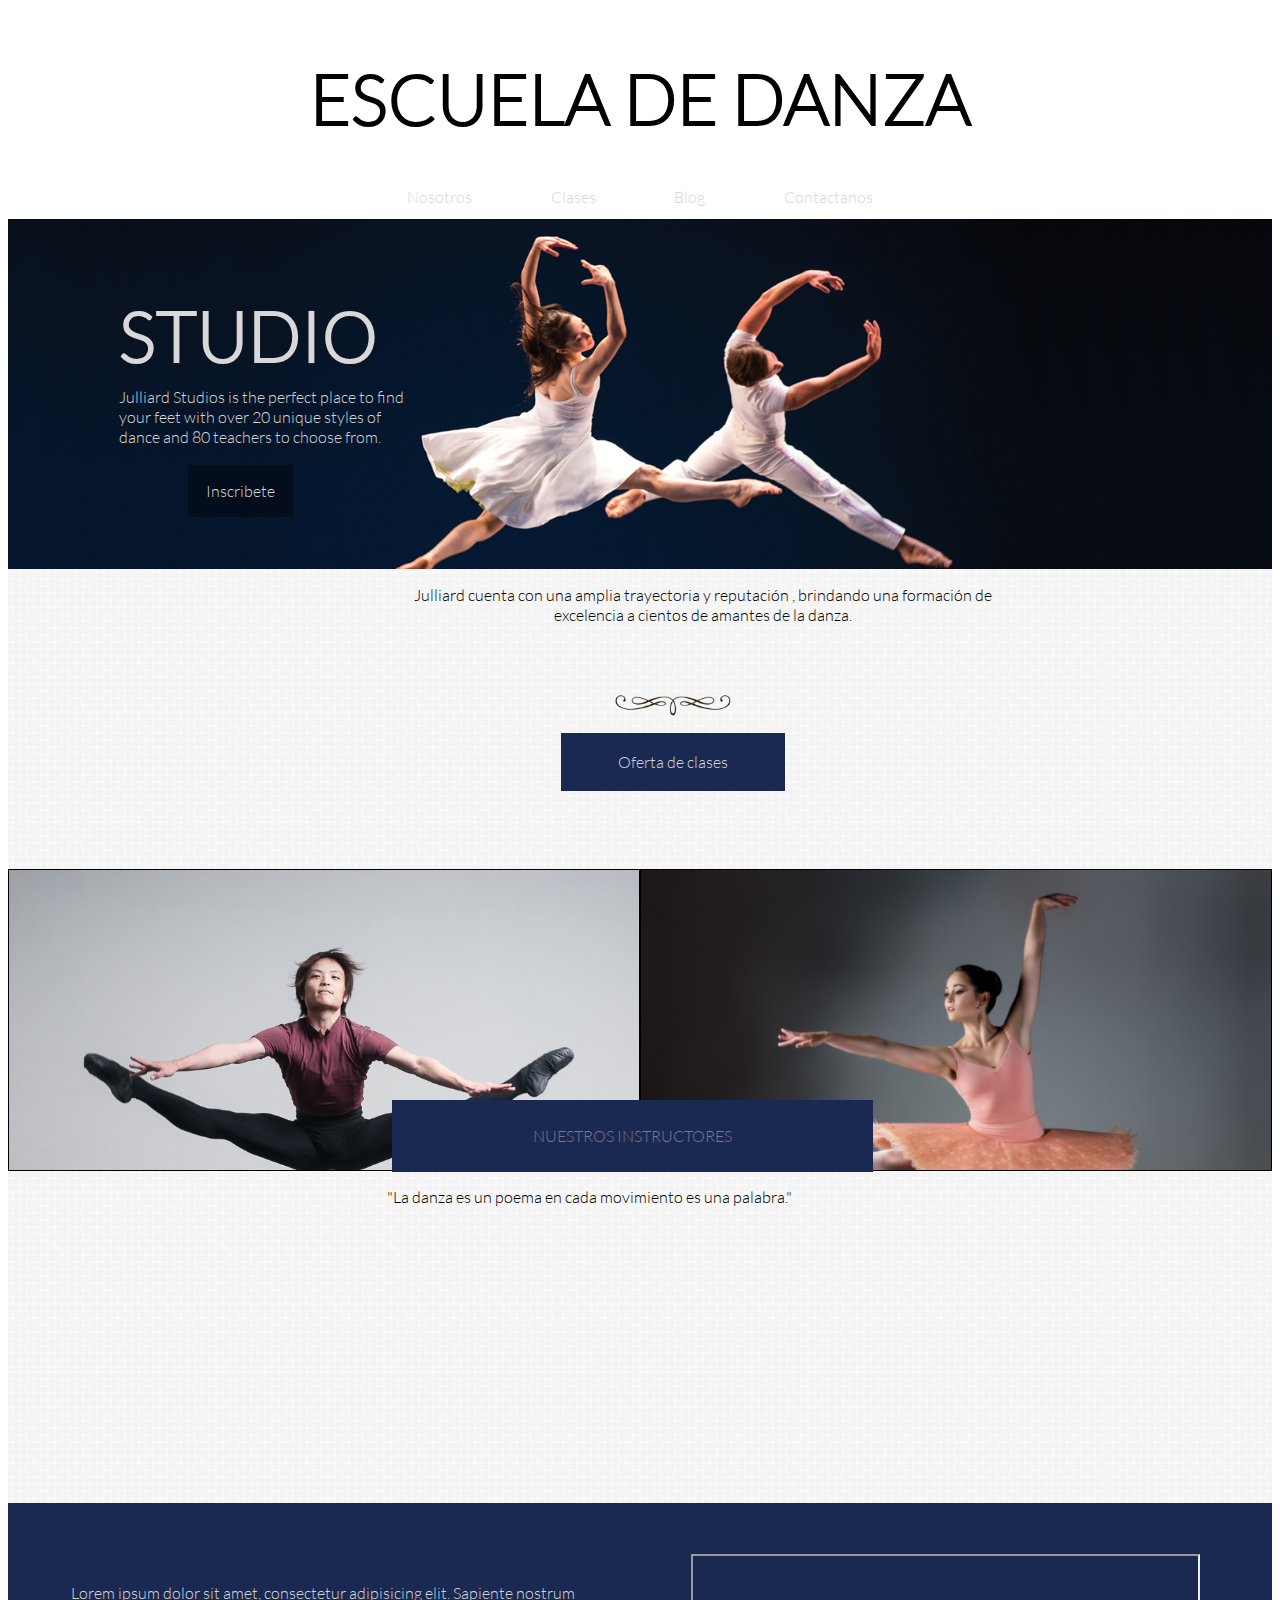
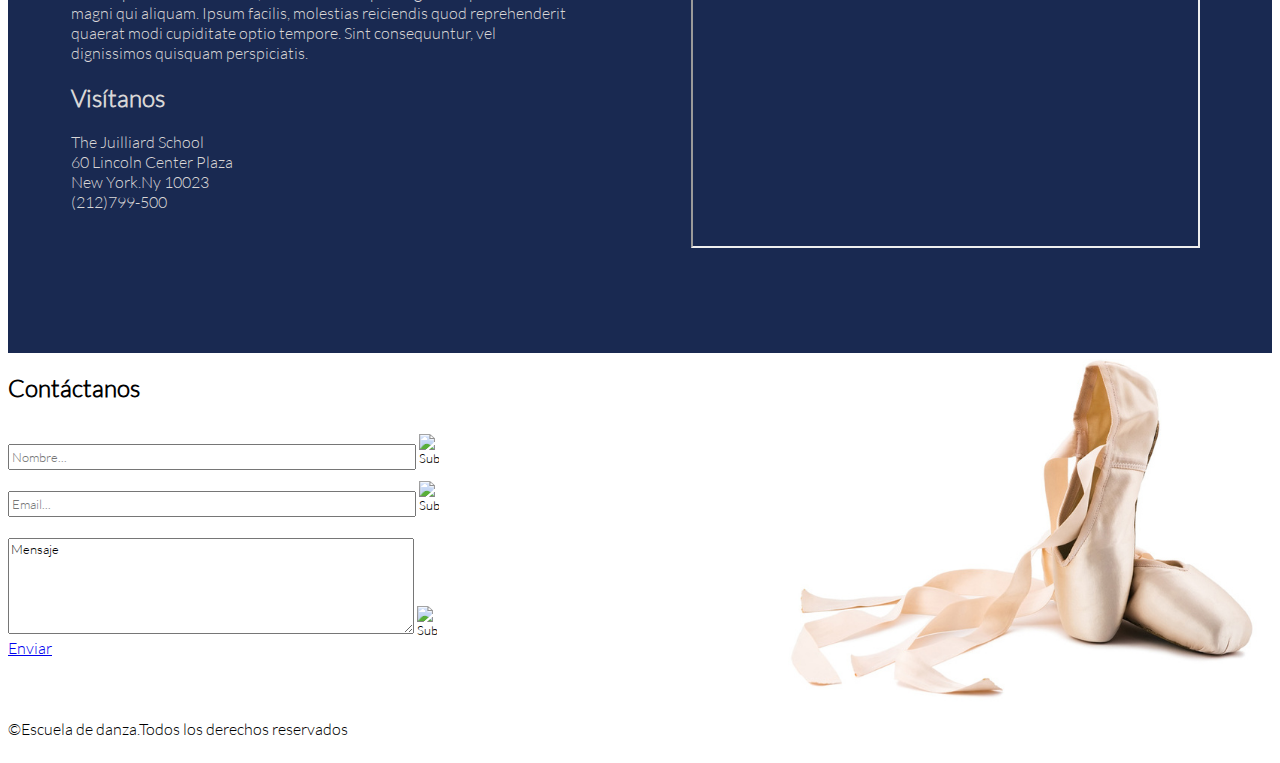
==== index.html @ 17f490ed "mod header" ====
<!DOCTYPE html>
<html>
<head>
	<meta charset="UTF-8">
	<title>Escuela de Danza</title>
	<link rel='stylesheet' type='text/css' href='http://fonts.googleapis.com/css?family=Montserrat:400,700'>
	<link rel="stylesheet" type="text/css" href="gridle-2.0.0/css/grid.css">
	 <link rel="stylesheet" type="text/css" href="iimg/favicon.ico">
	<link rel="stylesheet" type="text/css" href="css/main.css">
	<link rel="stylesheet" type="text/css" href="css/utilities.css">
</head>
<body>
	<header>
		<nav class="container-fluid">
			<div class="row">
				<div class="gr-12 align">
					<h1>ESCUELA DE DANZA</h1>
				</div>
				<div class="gr-12 align">
					<a href="#" class="margin">Nosotros</a>
					<a href="#" class="margin">Clases</a>
					<a href="#" class="margin">Blog</a>
					<a href="#" class="margin">Contactanos</a>
				</div>
			</div>
		</nav>
	</header>
	<section>
		<div class="container-fluid back">
			<div class="row">
				<div class="gr-3 caja">
					<h1 class="margin">STUDIO</h1>
				    <div>
					   <p class="margin">Julliard Studios is the perfect place to find your feet with over 20 unique styles of dance and 80 teachers to choose from. </p>	
			        </div>
			       
				    <a href="#" class="gr-4 margin boton ">Inscribete</a>
			    </div>
			</div>   
		</div>			
	</section>
	<section>
		<div class="container-fluid sec1">
			<div class="row">
				<div class="gr-6 caja2">
					<p class="align">Julliard cuenta con una amplia trayectoria y reputación , brindando una formación de excelencia a cientos de amantes de la danza.</p>
				    <img src="img/decoration_1.png" class="deco">
				    <a href="#" class="boton2 ">Oferta de clases</a>
				</div>
			</div>
			<div>
			<div class="row">
				     <div class="gr-6 ">
				      	<div class="ima"></div>
				      </div>
				      <div class="gr-6">
				        <div class="ima1"></div>
				     </div> 
			</div>
			</div>
			<div class="po">
				NUESTROS INSTRUCTORES
			</div>
	    </div>		
    </section>
    <div>
         <div class="row ca">
				<p class="gr-8 caja2">"La danza es un poema en cada movimiento es una palabra."</p>
			</div>
		</div>
	<div>
		<div class="container-fluid sec2">
			<div class="row margin2">
				<div class="gr-6 fondo"> <p>Lorem ipsum dolor sit amet, consectetur adipisicing elit. Sapiente nostrum magni qui aliquam. Ipsum facilis, molestias reiciendis quod reprehenderit quaerat modi cupiditate optio tempore. Sint consequuntur, vel dignissimos quisquam perspiciatis.</p>
				   <h2>Visítanos</h2>
				   <p class="zero">The Juilliard School</p>
			        <p class="zero"> 60 Lincoln Center Plaza </p>
				   <p class="zero">New York.Ny 10023 </p>
				   <p class="zero">(212)799-500</p>
			    </div>
			    <div class="gr-6 ">
			    	<iframe src="https://www.google.com/maps/embed?pb=!1m14!1m12!1m3!1d7098.94326104394!2d78.0430654485247!3d27.172909818538997!2m3!1f0!2f0!3f0!3m2!1i1024!2i768!4f13.1!5e0!3m2!1sen!2s!4v1385710909804" class="iframe"></iframe>
			    </div>	
		    </div>
		</div>    
	</div>
    <div>
    	<div>
    		<div class="row caja4">
    		    <div class="gr-10">
    			    <h2>Contáctanos</h2>
    			    <div>
    			    <div class="nombre">
						<input  class="inp1 in" ype="text" placeholder="Nombre..." name="search-field" class="search" />
						<input type="image" src="http://rexkirby.com/kirbyandson/images/name.svg" class="image_buscar">
					</div>
					 <div class="mail">
						<input class="inp2 in" type="text" placeholder="Email..." name="search-field" class="search">
						<input type="image" src="http://rexkirby.com/kirbyandson/images/email.svg" class="image_buscar">
					</div>
					<div class="mensaje">
						<textarea  class="inp3 in" cols="50" rows="4" placeholder="Mensaje" class="search">Mensaje</textarea>
						<input type="image" src="http://rexkirby.com/kirbyandson/images/comment.svg" class="image_buscar">
					</div>
    			</div>
    			<a href="#">Enviar</a>
    		</div>
    	</div>
    </div>
	<footer>
		<div class="row">
			<p class="gr-4"> &#169;Escuela de danza.Todos los derechos reservados</p>
		</div>
	</footer>
</body>
</html>
---- gridle-2.0.0/css/grid.css ----
.container:after {
  content: "";
  display: table;
  clear: both;
}

.state-default .container:after {
  content: "";
  display: table;
  clear: both;
}
.row:before, .row-reverse:before, .row:after, .row-reverse:after {
  content: "";
  display: table;
}
.row:after, .row-reverse:after {
  clear: both;
}
.row, .row-reverse {
  zoom: 1;
}

.state-default .row:before, .state-default .row-reverse:before, .state-default .row:after, .state-default .row-reverse:after {
  content: "";
  display: table;
}
.state-default .row:after, .state-default .row-reverse:after {
  clear: both;
}
.state-default .row, .state-default .row-reverse {
  zoom: 1;
}
.gr-1on5, .gr-0, .gr-1, .gr-2, .gr-3, .gr-4, .gr-5, .gr-6, .gr-7, .gr-8, .gr-9, .gr-10, .gr-11, .gr-12 {
  display: inline-block;
  min-height: 1px;
  float: left;
  -webkit-box-sizing: border-box;
  -moz-box-sizing: border-box;
  box-sizing: border-box;
  padding-right: 0px;
  padding-left: 0px;
}

.state-default .gr-1on5, .state-default .gr-0, .state-default .gr-1, .state-default .gr-2, .state-default .gr-3, .state-default .gr-4, .state-default .gr-5, .state-default .gr-6, .state-default .gr-7, .state-default .gr-8, .state-default .gr-9, .state-default .gr-10, .state-default .gr-11, .state-default .gr-12 {
  display: inline-block;
  min-height: 1px;
  float: left;
  -webkit-box-sizing: border-box;
  -moz-box-sizing: border-box;
  box-sizing: border-box;
  padding-right: 10px;
  padding-left: 10px;
}
.gr-adapt {
  display: table-cell;
  width: 1px;
  white-space: nowrap !important;
  -webkit-box-sizing: border-box;
  -moz-box-sizing: border-box;
  box-sizing: border-box;
  padding-right: 10px;
  padding-left: 10px;
}

.state-default .gr-adapt {
  display: table-cell;
  width: 1px;
  white-space: nowrap !important;
  -webkit-box-sizing: border-box;
  -moz-box-sizing: border-box;
  box-sizing: border-box;
  padding-right: 10px;
  padding-left: 10px;
}
.gr-grow {
  display: table-cell;
  width: 99999px;
  white-space: nowrap;
  -webkit-box-sizing: border-box;
  -moz-box-sizing: border-box;
  box-sizing: border-box;
  padding-right: 10px;
  padding-left: 10px;
}

.state-default .gr-grow {
  display: table-cell;
  width: 99999px;
  white-space: nowrap;
  -webkit-box-sizing: border-box;
  -moz-box-sizing: border-box;
  box-sizing: border-box;
  padding-right: 10px;
  padding-left: 10px;
}
.push-1on5, .push-0, .push-1, .push-2, .push-3, .push-4, .push-5, .push-6, .push-7, .push-8, .push-9, .push-10, .push-11, .push-12 {
  position: relative;
}

.state-default .push-1on5, .state-default .push-0, .state-default .push-1, .state-default .push-2, .state-default .push-3, .state-default .push-4, .state-default .push-5, .state-default .push-6, .state-default .push-7, .state-default .push-8, .state-default .push-9, .state-default .push-10, .state-default .push-11, .state-default .push-12 {
  position: relative;
}
.pull-1on5, .pull-0, .pull-1, .pull-2, .pull-3, .pull-4, .pull-5, .pull-6, .pull-7, .pull-8, .pull-9, .pull-10, .pull-11, .pull-12 {
  position: relative;
}

.state-default .pull-1on5, .state-default .pull-0, .state-default .pull-1, .state-default .pull-2, .state-default .pull-3, .state-default .pull-4, .state-default .pull-5, .state-default .pull-6, .state-default .pull-7, .state-default .pull-8, .state-default .pull-9, .state-default .pull-10, .state-default .pull-11, .state-default .pull-12 {
  position: relative;
}
.nowrap {
  white-space: nowrap;
}
.nowrap > * {
  white-space: normal;
}

.state-default .nowrap {
  white-space: nowrap;
}
.state-default .nowrap > * {
  white-space: normal;
}
.wrap {
  white-space: normal;
}

.state-default .wrap {
  white-space: normal;
}
.gr-centered {
  display: block !important;
  float: none !important;
  margin-left: auto !important;
  margin-right: auto !important;
  clear: both !important;
}

.state-default .gr-centered {
  display: block !important;
  float: none !important;
  margin-left: auto !important;
  margin-right: auto !important;
  clear: both !important;
}
@media screen and (max-width: 480px) {
  .container\@mobile:after {
    content: "";
    display: table;
    clear: both;
  }
}
.state-mobile .container\@mobile:after {
  content: "";
  display: table;
  clear: both;
}
@media screen and (max-width: 480px) {
  .row\@mobile:before, .row-reverse\@mobile:before, .row\@mobile:after, .row-reverse\@mobile:after {
    content: "";
    display: table;
  }
  .row\@mobile:after, .row-reverse\@mobile:after {
    clear: both;
  }
  .row\@mobile, .row-reverse\@mobile {
    zoom: 1;
  }
}
.state-mobile .row\@mobile:before, .state-mobile .row-reverse\@mobile:before, .state-mobile .row\@mobile:after, .state-mobile .row-reverse\@mobile:after {
  content: "";
  display: table;
}
.state-mobile .row\@mobile:after, .state-mobile .row-reverse\@mobile:after {
  clear: both;
}
.state-mobile .row\@mobile, .state-mobile .row-reverse\@mobile {
  zoom: 1;
}
@media screen and (max-width: 480px) {
  .gr-1on5\@mobile, .gr-0\@mobile, .gr-1\@mobile, .gr-2\@mobile, .gr-3\@mobile, .gr-4\@mobile, .gr-5\@mobile, .gr-6\@mobile, .gr-7\@mobile, .gr-8\@mobile, .gr-9\@mobile, .gr-10\@mobile, .gr-11\@mobile, .gr-12\@mobile, .state-default [class*="gr-"], [class*="gr-"] {
    display: inline-block;
    min-height: 1px;
    float: left;
    -webkit-box-sizing: border-box;
    -moz-box-sizing: border-box;
    box-sizing: border-box;
    padding-right: 10px;
    padding-left: 10px;
  }
}
.state-mobile .gr-1on5\@mobile, .state-mobile .gr-0\@mobile, .state-mobile .gr-1\@mobile, .state-mobile .gr-2\@mobile, .state-mobile .gr-3\@mobile, .state-mobile .gr-4\@mobile, .state-mobile .gr-5\@mobile, .state-mobile .gr-6\@mobile, .state-mobile .gr-7\@mobile, .state-mobile .gr-8\@mobile, .state-mobile .gr-9\@mobile, .state-mobile .gr-10\@mobile, .state-mobile .gr-11\@mobile, .state-mobile .gr-12\@mobile, .state-mobile .state-default [class*="gr-"], .state-mobile [class*="gr-"] {
  display: inline-block;
  min-height: 1px;
  float: left;
  -webkit-box-sizing: border-box;
  -moz-box-sizing: border-box;
  box-sizing: border-box;
  padding-right: 10px;
  padding-left: 10px;
}
@media screen and (max-width: 480px) {
  .gr-adapt\@mobile {
    display: table-cell;
    width: 1px;
    white-space: nowrap !important;
    -webkit-box-sizing: border-box;
    -moz-box-sizing: border-box;
    box-sizing: border-box;
    padding-right: 10px;
    padding-left: 10px;
  }
}
.state-mobile .gr-adapt\@mobile {
  display: table-cell;
  width: 1px;
  white-space: nowrap !important;
  -webkit-box-sizing: border-box;
  -moz-box-sizing: border-box;
  box-sizing: border-box;
  padding-right: 10px;
  padding-left: 10px;
}
@media screen and (max-width: 480px) {
  .gr-grow\@mobile {
    display: table-cell;
    width: 99999px;
    white-space: nowrap;
    -webkit-box-sizing: border-box;
    -moz-box-sizing: border-box;
    box-sizing: border-box;
    padding-right: 10px;
    padding-left: 10px;
  }
}
.state-mobile .gr-grow\@mobile {
  display: table-cell;
  width: 99999px;
  white-space: nowrap;
  -webkit-box-sizing: border-box;
  -moz-box-sizing: border-box;
  box-sizing: border-box;
  padding-right: 10px;
  padding-left: 10px;
}
@media screen and (max-width: 480px) {
  .push-1on5\@mobile, .push-0\@mobile, .push-1\@mobile, .push-2\@mobile, .push-3\@mobile, .push-4\@mobile, .push-5\@mobile, .push-6\@mobile, .push-7\@mobile, .push-8\@mobile, .push-9\@mobile, .push-10\@mobile, .push-11\@mobile, .push-12\@mobile, .state-default [class*="gr-"], [class*="gr-"] {
    position: relative;
  }
}
.state-mobile .push-1on5\@mobile, .state-mobile .push-0\@mobile, .state-mobile .push-1\@mobile, .state-mobile .push-2\@mobile, .state-mobile .push-3\@mobile, .state-mobile .push-4\@mobile, .state-mobile .push-5\@mobile, .state-mobile .push-6\@mobile, .state-mobile .push-7\@mobile, .state-mobile .push-8\@mobile, .state-mobile .push-9\@mobile, .state-mobile .push-10\@mobile, .state-mobile .push-11\@mobile, .state-mobile .push-12\@mobile, .state-mobile .state-default [class*="gr-"], .state-mobile [class*="gr-"] {
  position: relative;
}
@media screen and (max-width: 480px) {
  .pull-1on5\@mobile, .pull-0\@mobile, .pull-1\@mobile, .pull-2\@mobile, .pull-3\@mobile, .pull-4\@mobile, .pull-5\@mobile, .pull-6\@mobile, .pull-7\@mobile, .pull-8\@mobile, .pull-9\@mobile, .pull-10\@mobile, .pull-11\@mobile, .pull-12\@mobile, .state-default [class*="gr-"], [class*="gr-"] {
    position: relative;
  }
}
.state-mobile .pull-1on5\@mobile, .state-mobile .pull-0\@mobile, .state-mobile .pull-1\@mobile, .state-mobile .pull-2\@mobile, .state-mobile .pull-3\@mobile, .state-mobile .pull-4\@mobile, .state-mobile .pull-5\@mobile, .state-mobile .pull-6\@mobile, .state-mobile .pull-7\@mobile, .state-mobile .pull-8\@mobile, .state-mobile .pull-9\@mobile, .state-mobile .pull-10\@mobile, .state-mobile .pull-11\@mobile, .state-mobile .pull-12\@mobile, .state-mobile .state-default [class*="gr-"], .state-mobile [class*="gr-"] {
  position: relative;
}
@media screen and (max-width: 480px) {
  .nowrap\@mobile {
    white-space: nowrap;
  }
  .nowrap\@mobile > * {
    white-space: normal;
  }
}
.state-mobile .nowrap\@mobile {
  white-space: nowrap;
}
.state-mobile .nowrap\@mobile > * {
  white-space: normal;
}
@media screen and (max-width: 480px) {
  .wrap\@mobile {
    white-space: normal;
  }
}
.state-mobile .wrap\@mobile {
  white-space: normal;
}
@media screen and (max-width: 480px) {
  .gr-centered\@mobile {
    display: block !important;
    float: none !important;
    margin-left: auto !important;
    margin-right: auto !important;
    clear: both !important;
  }
}
.state-mobile .gr-centered\@mobile {
  display: block !important;
  float: none !important;
  margin-left: auto !important;
  margin-right: auto !important;
  clear: both !important;
}
@media screen and (min-width: 481px) and (max-width: 1024px) {
  .container\@tablet:after {
    content: "";
    display: table;
    clear: both;
  }
}
.state-tablet .container\@tablet:after {
  content: "";
  display: table;
  clear: both;
}
@media screen and (min-width: 481px) and (max-width: 1024px) {
  .row\@tablet:before, .row-reverse\@tablet:before, .row\@tablet:after, .row-reverse\@tablet:after {
    content: "";
    display: table;
  }
  .row\@tablet:after, .row-reverse\@tablet:after {
    clear: both;
  }
  .row\@tablet, .row-reverse\@tablet {
    zoom: 1;
  }
}
.state-tablet .row\@tablet:before, .state-tablet .row-reverse\@tablet:before, .state-tablet .row\@tablet:after, .state-tablet .row-reverse\@tablet:after {
  content: "";
  display: table;
}
.state-tablet .row\@tablet:after, .state-tablet .row-reverse\@tablet:after {
  clear: both;
}
.state-tablet .row\@tablet, .state-tablet .row-reverse\@tablet {
  zoom: 1;
}
@media screen and (min-width: 481px) and (max-width: 1024px) {
  .gr-1on5\@tablet, .gr-0\@tablet, .gr-1\@tablet, .gr-2\@tablet, .gr-3\@tablet, .gr-4\@tablet, .gr-5\@tablet, .gr-6\@tablet, .gr-7\@tablet, .gr-8\@tablet, .gr-9\@tablet, .gr-10\@tablet, .gr-11\@tablet, .gr-12\@tablet {
    display: inline-block;
    min-height: 1px;
    float: left;
    -webkit-box-sizing: border-box;
    -moz-box-sizing: border-box;
    box-sizing: border-box;
    padding-right: 10px;
    padding-left: 10px;
  }
}
.state-tablet .gr-1on5\@tablet, .state-tablet .gr-0\@tablet, .state-tablet .gr-1\@tablet, .state-tablet .gr-2\@tablet, .state-tablet .gr-3\@tablet, .state-tablet .gr-4\@tablet, .state-tablet .gr-5\@tablet, .state-tablet .gr-6\@tablet, .state-tablet .gr-7\@tablet, .state-tablet .gr-8\@tablet, .state-tablet .gr-9\@tablet, .state-tablet .gr-10\@tablet, .state-tablet .gr-11\@tablet, .state-tablet .gr-12\@tablet {
  display: inline-block;
  min-height: 1px;
  float: left;
  -webkit-box-sizing: border-box;
  -moz-box-sizing: border-box;
  box-sizing: border-box;
  padding-right: 10px;
  padding-left: 10px;
}
@media screen and (min-width: 481px) and (max-width: 1024px) {
  .gr-adapt\@tablet {
    display: table-cell;
    width: 1px;
    white-space: nowrap !important;
    -webkit-box-sizing: border-box;
    -moz-box-sizing: border-box;
    box-sizing: border-box;
    padding-right: 10px;
    padding-left: 10px;
  }
}
.state-tablet .gr-adapt\@tablet {
  display: table-cell;
  width: 1px;
  white-space: nowrap !important;
  -webkit-box-sizing: border-box;
  -moz-box-sizing: border-box;
  box-sizing: border-box;
  padding-right: 10px;
  padding-left: 10px;
}
@media screen and (min-width: 481px) and (max-width: 1024px) {
  .gr-grow\@tablet {
    display: table-cell;
    width: 99999px;
    white-space: nowrap;
    -webkit-box-sizing: border-box;
    -moz-box-sizing: border-box;
    box-sizing: border-box;
    padding-right: 10px;
    padding-left: 10px;
  }
}
.state-tablet .gr-grow\@tablet {
  display: table-cell;
  width: 99999px;
  white-space: nowrap;
  -webkit-box-sizing: border-box;
  -moz-box-sizing: border-box;
  box-sizing: border-box;
  padding-right: 10px;
  padding-left: 10px;
}
@media screen and (min-width: 481px) and (max-width: 1024px) {
  .push-1on5\@tablet, .push-0\@tablet, .push-1\@tablet, .push-2\@tablet, .push-3\@tablet, .push-4\@tablet, .push-5\@tablet, .push-6\@tablet, .push-7\@tablet, .push-8\@tablet, .push-9\@tablet, .push-10\@tablet, .push-11\@tablet, .push-12\@tablet {
    position: relative;
  }
}
.state-tablet .push-1on5\@tablet, .state-tablet .push-0\@tablet, .state-tablet .push-1\@tablet, .state-tablet .push-2\@tablet, .state-tablet .push-3\@tablet, .state-tablet .push-4\@tablet, .state-tablet .push-5\@tablet, .state-tablet .push-6\@tablet, .state-tablet .push-7\@tablet, .state-tablet .push-8\@tablet, .state-tablet .push-9\@tablet, .state-tablet .push-10\@tablet, .state-tablet .push-11\@tablet, .state-tablet .push-12\@tablet {
  position: relative;
}
@media screen and (min-width: 481px) and (max-width: 1024px) {
  .pull-1on5\@tablet, .pull-0\@tablet, .pull-1\@tablet, .pull-2\@tablet, .pull-3\@tablet, .pull-4\@tablet, .pull-5\@tablet, .pull-6\@tablet, .pull-7\@tablet, .pull-8\@tablet, .pull-9\@tablet, .pull-10\@tablet, .pull-11\@tablet, .pull-12\@tablet {
    position: relative;
  }
}
.state-tablet .pull-1on5\@tablet, .state-tablet .pull-0\@tablet, .state-tablet .pull-1\@tablet, .state-tablet .pull-2\@tablet, .state-tablet .pull-3\@tablet, .state-tablet .pull-4\@tablet, .state-tablet .pull-5\@tablet, .state-tablet .pull-6\@tablet, .state-tablet .pull-7\@tablet, .state-tablet .pull-8\@tablet, .state-tablet .pull-9\@tablet, .state-tablet .pull-10\@tablet, .state-tablet .pull-11\@tablet, .state-tablet .pull-12\@tablet {
  position: relative;
}
@media screen and (min-width: 481px) and (max-width: 1024px) {
  .nowrap\@tablet {
    white-space: nowrap;
  }
  .nowrap\@tablet > * {
    white-space: normal;
  }
}
.state-tablet .nowrap\@tablet {
  white-space: nowrap;
}
.state-tablet .nowrap\@tablet > * {
  white-space: normal;
}
@media screen and (min-width: 481px) and (max-width: 1024px) {
  .wrap\@tablet {
    white-space: normal;
  }
}
.state-tablet .wrap\@tablet {
  white-space: normal;
}
@media screen and (min-width: 481px) and (max-width: 1024px) {
  .gr-centered\@tablet {
    display: block !important;
    float: none !important;
    margin-left: auto !important;
    margin-right: auto !important;
    clear: both !important;
  }
}
.state-tablet .gr-centered\@tablet {
  display: block !important;
  float: none !important;
  margin-left: auto !important;
  margin-right: auto !important;
  clear: both !important;
}
@media only screen and (min-device-width: 768px) and (max-device-width: 1024px) and (orientation: landscape) {
  .container\@ipad-landscape:after {
    content: "";
    display: table;
    clear: both;
  }
}
.state-ipad-landscape .container\@ipad-landscape:after {
  content: "";
  display: table;
  clear: both;
}
@media only screen and (min-device-width: 768px) and (max-device-width: 1024px) and (orientation: landscape) {
  .row\@ipad-landscape:before, .row-reverse\@ipad-landscape:before, .row\@ipad-landscape:after, .row-reverse\@ipad-landscape:after {
    content: "";
    display: table;
  }
  .row\@ipad-landscape:after, .row-reverse\@ipad-landscape:after {
    clear: both;
  }
  .row\@ipad-landscape, .row-reverse\@ipad-landscape {
    zoom: 1;
  }
}
.state-ipad-landscape .row\@ipad-landscape:before, .state-ipad-landscape .row-reverse\@ipad-landscape:before, .state-ipad-landscape .row\@ipad-landscape:after, .state-ipad-landscape .row-reverse\@ipad-landscape:after {
  content: "";
  display: table;
}
.state-ipad-landscape .row\@ipad-landscape:after, .state-ipad-landscape .row-reverse\@ipad-landscape:after {
  clear: both;
}
.state-ipad-landscape .row\@ipad-landscape, .state-ipad-landscape .row-reverse\@ipad-landscape {
  zoom: 1;
}
@media only screen and (min-device-width: 768px) and (max-device-width: 1024px) and (orientation: landscape) {
  .gr-1on5\@ipad-landscape, .gr-0\@ipad-landscape, .gr-1\@ipad-landscape, .gr-2\@ipad-landscape, .gr-3\@ipad-landscape, .gr-4\@ipad-landscape, .gr-5\@ipad-landscape, .gr-6\@ipad-landscape, .gr-7\@ipad-landscape, .gr-8\@ipad-landscape, .gr-9\@ipad-landscape, .gr-10\@ipad-landscape, .gr-11\@ipad-landscape, .gr-12\@ipad-landscape {
    display: inline-block;
    min-height: 1px;
    float: left;
    -webkit-box-sizing: border-box;
    -moz-box-sizing: border-box;
    box-sizing: border-box;
    padding-right: 10px;
    padding-left: 10px;
  }
}
.state-ipad-landscape .gr-1on5\@ipad-landscape, .state-ipad-landscape .gr-0\@ipad-landscape, .state-ipad-landscape .gr-1\@ipad-landscape, .state-ipad-landscape .gr-2\@ipad-landscape, .state-ipad-landscape .gr-3\@ipad-landscape, .state-ipad-landscape .gr-4\@ipad-landscape, .state-ipad-landscape .gr-5\@ipad-landscape, .state-ipad-landscape .gr-6\@ipad-landscape, .state-ipad-landscape .gr-7\@ipad-landscape, .state-ipad-landscape .gr-8\@ipad-landscape, .state-ipad-landscape .gr-9\@ipad-landscape, .state-ipad-landscape .gr-10\@ipad-landscape, .state-ipad-landscape .gr-11\@ipad-landscape, .state-ipad-landscape .gr-12\@ipad-landscape {
  display: inline-block;
  min-height: 1px;
  float: left;
  -webkit-box-sizing: border-box;
  -moz-box-sizing: border-box;
  box-sizing: border-box;
  padding-right: 10px;
  padding-left: 10px;
}
@media only screen and (min-device-width: 768px) and (max-device-width: 1024px) and (orientation: landscape) {
  .gr-adapt\@ipad-landscape {
    display: table-cell;
    width: 1px;
    white-space: nowrap !important;
    -webkit-box-sizing: border-box;
    -moz-box-sizing: border-box;
    box-sizing: border-box;
    padding-right: 10px;
    padding-left: 10px;
  }
}
.state-ipad-landscape .gr-adapt\@ipad-landscape {
  display: table-cell;
  width: 1px;
  white-space: nowrap !important;
  -webkit-box-sizing: border-box;
  -moz-box-sizing: border-box;
  box-sizing: border-box;
  padding-right: 10px;
  padding-left: 10px;
}
@media only screen and (min-device-width: 768px) and (max-device-width: 1024px) and (orientation: landscape) {
  .gr-grow\@ipad-landscape {
    display: table-cell;
    width: 99999px;
    white-space: nowrap;
    -webkit-box-sizing: border-box;
    -moz-box-sizing: border-box;
    box-sizing: border-box;
    padding-right: 10px;
    padding-left: 10px;
  }
}
.state-ipad-landscape .gr-grow\@ipad-landscape {
  display: table-cell;
  width: 99999px;
  white-space: nowrap;
  -webkit-box-sizing: border-box;
  -moz-box-sizing: border-box;
  box-sizing: border-box;
  padding-right: 10px;
  padding-left: 10px;
}
@media only screen and (min-device-width: 768px) and (max-device-width: 1024px) and (orientation: landscape) {
  .push-1on5\@ipad-landscape, .push-0\@ipad-landscape, .push-1\@ipad-landscape, .push-2\@ipad-landscape, .push-3\@ipad-landscape, .push-4\@ipad-landscape, .push-5\@ipad-landscape, .push-6\@ipad-landscape, .push-7\@ipad-landscape, .push-8\@ipad-landscape, .push-9\@ipad-landscape, .push-10\@ipad-landscape, .push-11\@ipad-landscape, .push-12\@ipad-landscape {
    position: relative;
  }
}
.state-ipad-landscape .push-1on5\@ipad-landscape, .state-ipad-landscape .push-0\@ipad-landscape, .state-ipad-landscape .push-1\@ipad-landscape, .state-ipad-landscape .push-2\@ipad-landscape, .state-ipad-landscape .push-3\@ipad-landscape, .state-ipad-landscape .push-4\@ipad-landscape, .state-ipad-landscape .push-5\@ipad-landscape, .state-ipad-landscape .push-6\@ipad-landscape, .state-ipad-landscape .push-7\@ipad-landscape, .state-ipad-landscape .push-8\@ipad-landscape, .state-ipad-landscape .push-9\@ipad-landscape, .state-ipad-landscape .push-10\@ipad-landscape, .state-ipad-landscape .push-11\@ipad-landscape, .state-ipad-landscape .push-12\@ipad-landscape {
  position: relative;
}
@media only screen and (min-device-width: 768px) and (max-device-width: 1024px) and (orientation: landscape) {
  .pull-1on5\@ipad-landscape, .pull-0\@ipad-landscape, .pull-1\@ipad-landscape, .pull-2\@ipad-landscape, .pull-3\@ipad-landscape, .pull-4\@ipad-landscape, .pull-5\@ipad-landscape, .pull-6\@ipad-landscape, .pull-7\@ipad-landscape, .pull-8\@ipad-landscape, .pull-9\@ipad-landscape, .pull-10\@ipad-landscape, .pull-11\@ipad-landscape, .pull-12\@ipad-landscape {
    position: relative;
  }
}
.state-ipad-landscape .pull-1on5\@ipad-landscape, .state-ipad-landscape .pull-0\@ipad-landscape, .state-ipad-landscape .pull-1\@ipad-landscape, .state-ipad-landscape .pull-2\@ipad-landscape, .state-ipad-landscape .pull-3\@ipad-landscape, .state-ipad-landscape .pull-4\@ipad-landscape, .state-ipad-landscape .pull-5\@ipad-landscape, .state-ipad-landscape .pull-6\@ipad-landscape, .state-ipad-landscape .pull-7\@ipad-landscape, .state-ipad-landscape .pull-8\@ipad-landscape, .state-ipad-landscape .pull-9\@ipad-landscape, .state-ipad-landscape .pull-10\@ipad-landscape, .state-ipad-landscape .pull-11\@ipad-landscape, .state-ipad-landscape .pull-12\@ipad-landscape {
  position: relative;
}
@media only screen and (min-device-width: 768px) and (max-device-width: 1024px) and (orientation: landscape) {
  .nowrap\@ipad-landscape {
    white-space: nowrap;
  }
  .nowrap\@ipad-landscape > * {
    white-space: normal;
  }
}
.state-ipad-landscape .nowrap\@ipad-landscape {
  white-space: nowrap;
}
.state-ipad-landscape .nowrap\@ipad-landscape > * {
  white-space: normal;
}
@media only screen and (min-device-width: 768px) and (max-device-width: 1024px) and (orientation: landscape) {
  .wrap\@ipad-landscape {
    white-space: normal;
  }
}
.state-ipad-landscape .wrap\@ipad-landscape {
  white-space: normal;
}
@media only screen and (min-device-width: 768px) and (max-device-width: 1024px) and (orientation: landscape) {
  .gr-centered\@ipad-landscape {
    display: block !important;
    float: none !important;
    margin-left: auto !important;
    margin-right: auto !important;
    clear: both !important;
  }
}
.state-ipad-landscape .gr-centered\@ipad-landscape {
  display: block !important;
  float: none !important;
  margin-left: auto !important;
  margin-right: auto !important;
  clear: both !important;
}
@media screen and (max-width: 400px) {
  @-ms-viewport {
    width: device-width;
  }
}
#gridle-settings {
  content: '{ "version" : "2.0.0", "states" : { "default":{ "name" : "default", "min-width" : null, "max-width" : null, "query" : null, "classes" : true, "context" : "12", "gutter-width" : "20px", "gutter-height" : "0", "gutter-top" : "0", "gutter-right" : "10px", "gutter-bottom" : "0", "gutter-left" : "10px", "direction" : "ltr", "name-multiplicator" : "1", "states-classes" : true, "classes-prefix" : null, "_" : true }, "mobile":{ "name" : "mobile", "min-width" : null, "max-width" : "480px", "query" : "screen and (max-width: 480px)", "classes" : true, "context" : "12", "gutter-width" : "20px", "gutter-height" : "0", "gutter-top" : "0", "gutter-right" : "10px", "gutter-bottom" : "0", "gutter-left" : "10px", "direction" : "ltr", "name-multiplicator" : "1", "states-classes" : true, "classes-prefix" : null, "_" : true }, "tablet":{ "name" : "tablet", "min-width" : "481px", "max-width" : "1024px", "query" : "screen and (min-width: 481px) and (max-width: 1024px)", "classes" : true, "context" : "12", "gutter-width" : "20px", "gutter-height" : "0", "gutter-top" : "0", "gutter-right" : "10px", "gutter-bottom" : "0", "gutter-left" : "10px", "direction" : "ltr", "name-multiplicator" : "1", "states-classes" : true, "classes-prefix" : null, "_" : true }, "ipad-landscape":{ "name" : "ipad-landscape", "min-width" : null, "max-width" : null, "query" : "only screen and (min-device-width : 768px) and (max-device-width : 1024px) and (orientation : landscape)", "classes" : true, "context" : "12", "gutter-width" : "30px", "gutter-height" : "50px", "gutter-top" : "25px", "gutter-right" : "15px", "gutter-bottom" : "25px", "gutter-left" : "15px", "direction" : "ltr", "name-multiplicator" : "1", "states-classes" : true, "classes-prefix" : null, "_" : true }} }';
}

.state-default .gr-1on5 {
  width: 20%;
}
.state-default .push-1on5 {
  left: 20%;
}
.state-default .pull-1on5 {
  right: 20%;
}
.state-default .prefix-1on5 {
  margin-left: 20%;
}
.state-default .suffix-1on5 {
  margin-right: 20%;
}
.state-default .gr-0 {
  width: 0%;
}
.state-default .push-0 {
  left: 0%;
}
.state-default .pull-0 {
  right: 0%;
}
.state-default .prefix-0 {
  margin-left: 0%;
}
.state-default .suffix-0 {
  margin-right: 0%;
}
.state-default .gr-1 {
  width: 8.33333%;
}
.state-default .push-1 {
  left: 8.33333%;
}
.state-default .pull-1 {
  right: 8.33333%;
}
.state-default .prefix-1 {
  margin-left: 8.33333%;
}
.state-default .suffix-1 {
  margin-right: 8.33333%;
}
.state-default .gr-2 {
  width: 16.66667%;
}
.state-default .push-2 {
  left: 16.66667%;
}
.state-default .pull-2 {
  right: 16.66667%;
}
.state-default .prefix-2 {
  margin-left: 16.66667%;
}
.state-default .suffix-2 {
  margin-right: 16.66667%;
}
.state-default .gr-3 {
  width: 25%;
}
.state-default .push-3 {
  left: 25.0%;
}
.state-default .pull-3 {
  right: 25.0%;
}
.state-default .prefix-3 {
  margin-left: 25.0%;
}
.state-default .suffix-3 {
  margin-right: 25.0%;
}
.state-default .gr-4 {
  width: 33.33333%;
}
.state-default .push-4 {
  left: 33.33333%;
}
.state-default .pull-4 {
  right: 33.33333%;
}
.state-default .prefix-4 {
  margin-left: 33.33333%;
}
.state-default .suffix-4 {
  margin-right: 33.33333%;
}
.state-default .gr-5 {
  width: 41.66667%;
}
.state-default .push-5 {
  left: 41.66667%;
}
.state-default .pull-5 {
  right: 41.66667%;
}
.state-default .prefix-5 {
  margin-left: 41.66667%;
}
.state-default .suffix-5 {
  margin-right: 41.66667%;
}
.state-default .gr-6 {
  width: 50%;
}
.state-default .push-6 {
  left: 50.0%;
}
.state-default .pull-6 {
  right: 50.0%;
}
.state-default .prefix-6 {
  margin-left: 50.0%;
}
.state-default .suffix-6 {
  margin-right: 50.0%;
}
.state-default .gr-7 {
  width: 58.33333%;
}
.state-default .push-7 {
  left: 58.33333%;
}
.state-default .pull-7 {
  right: 58.33333%;
}
.state-default .prefix-7 {
  margin-left: 58.33333%;
}
.state-default .suffix-7 {
  margin-right: 58.33333%;
}
.state-default .gr-8 {
  width: 66.66667%;
}
.state-default .push-8 {
  left: 66.66667%;
}
.state-default .pull-8 {
  right: 66.66667%;
}
.state-default .prefix-8 {
  margin-left: 66.66667%;
}
.state-default .suffix-8 {
  margin-right: 66.66667%;
}
.state-default .gr-9 {
  width: 75%;
}
.state-default .push-9 {
  left: 75.0%;
}
.state-default .pull-9 {
  right: 75.0%;
}
.state-default .prefix-9 {
  margin-left: 75.0%;
}
.state-default .suffix-9 {
  margin-right: 75.0%;
}
.state-default .gr-10 {
  width: 83.33333%;
}
.state-default .push-10 {
  left: 83.33333%;
}
.state-default .pull-10 {
  right: 83.33333%;
}
.state-default .prefix-10 {
  margin-left: 83.33333%;
}
.state-default .suffix-10 {
  margin-right: 83.33333%;
}
.state-default .gr-11 {
  width: 91.66667%;
}
.state-default .push-11 {
  left: 91.66667%;
}
.state-default .pull-11 {
  right: 91.66667%;
}
.state-default .prefix-11 {
  margin-left: 91.66667%;
}
.state-default .suffix-11 {
  margin-right: 91.66667%;
}
.state-default .gr-12 {
  width: 100%;
  display: inline-block;
}
.state-default .push-12 {
  left: 100.0%;
}
.state-default .pull-12 {
  right: 100.0%;
}
.state-default .prefix-12 {
  margin-left: 100.0%;
}
.state-default .suffix-12 {
  margin-right: 100.0%;
}
.state-default .float-left {
  float: left;
}
.state-default .float-right {
  float: right;
}
.state-default .clear {
  clear: both;
}
.state-default .clear-left {
  clear: left;
}
.state-default .clear-right {
  clear: right;
}
.state-default .no-gutter {
  padding-top: 0;
  padding-right: 0;
  padding-bottom: 0;
  padding-left: 0;
}
.state-default .no-gutter-left {
  padding-left: 0;
}
.state-default .no-gutter-right {
  padding-right: 0;
}
.state-default .no-gutter-top {
  padding-top: 0;
}
.state-default .no-gutter-bottom {
  padding-bottom: 0;
}
.state-default .gutter {
  padding-right: 10px;
  padding-left: 10px;
}
.state-default .gutter-left {
  padding-left: 10px;
}
.state-default .gutter-right {
  padding-right: 10px;
}
.state-default .auto-height {
  height: inherit;
}
.state-default .row {
  padding-left: 0 !important;
  padding-right: 0 !important;
}
.state-default .row-reverse {
  padding-left: 0 !important;
  padding-right: 0 !important;
}
.state-default .row-full {
  width: 100vw;
  margin-left: 50% !important;
  margin-right: 0 !important;
  -webkit-transform: translateX(-50%);
  -moz-transition: translateX(-50%);
  -ms-transform: translateX(-50%);
  -o-transform: translateX(-50%);
  transform: translateX(-50%);
}
.state-default .col {
  padding-left: 0 !important;
  padding-right: 0 !important;
}
.state-default .col-reverse {
  padding-left: 0 !important;
  padding-right: 0 !important;
}
.state-default .gr-table {
  display: table-cell;
  float: none;
  vertical-align: top;
}
.state-default .row-align-left {
  font-size: 0;
  clear: both;
  text-align: left;
}
.state-default .row-align-left > * {
  float: none !important;
  vertical-align: left;
  font-size: 1rem;
}
.state-default .row-align-center {
  font-size: 0;
  clear: both;
  text-align: center;
}
.state-default .row-align-center > * {
  float: none !important;
  vertical-align: center;
  font-size: 1rem;
}
.state-default .row-align-center > * {
  text-align: left;
}
.state-default .row-align-right {
  font-size: 0;
  clear: both;
  text-align: right;
}
.state-default .row-align-right > * {
  float: none !important;
  vertical-align: right;
  font-size: 1rem;
}
.state-default .row-align-right > * {
  text-align: left;
}
.state-default .row-align-middle {
  font-size: 0;
  clear: both;
  vertical-align: middle;
}
.state-default .row-align-middle > * {
  float: none !important;
  vertical-align: middle;
  font-size: 1rem;
}
.state-default .row-align-top {
  font-size: 0;
  clear: both;
  vertical-align: top;
}
.state-default .row-align-top > * {
  float: none !important;
  vertical-align: top;
  font-size: 1rem;
}
.state-default .row-align-bottom {
  font-size: 0;
  clear: both;
  vertical-align: bottom;
}
.state-default .row-align-bottom > * {
  float: none !important;
  vertical-align: bottom;
  font-size: 1rem;
}
.state-default .hide {
  display: none;
}
.state-default .not-visible {
  visibility: hidden;
}
.state-default .show {
  display: block;
}
.state-default .show-inline {
  display: inline-block;
}
.state-default .visible {
  visibility: visible;
}
.state-default .clear-each-2 > *:nth-child(2n+1) {
  clear: left;
}
.state-default .clear-each-3 > *:nth-child(3n+1) {
  clear: left;
}
.state-default .clear-each-12 > *:nth-child(12n+1) {
  clear: both;
}
.state-default .row-debug {
  position: relative;
  z-index: 99999;
  overflow: hidden;
}
.state-default .row-debug:before {
  pointer-events: none;
  content: '';
  position: absolute;
  top: 0;
  left: 0;
  width: 100%;
  height: 99999px;
  background: linear-gradient(to right, transparent 50%, rgba(0, 0, 0, 0.02) 50%);
  background-size: 16.66667% 100%;
  z-index: 99999;
}
.state-default body {
  direction: ltr;
}
.gr-1on5 {
  width: 20%;
}

.push-1on5 {
  left: 20%;
}

.pull-1on5 {
  right: 20%;
}

.prefix-1on5 {
  margin-left: 20%;
}

.suffix-1on5 {
  margin-right: 20%;
}

.gr-0 {
  width: 0%;
}

.push-0 {
  left: 0%;
}

.pull-0 {
  right: 0%;
}

.prefix-0 {
  margin-left: 0%;
}

.suffix-0 {
  margin-right: 0%;
}

.gr-1 {
  width: 8.33333%;
}

.push-1 {
  left: 8.33333%;
}

.pull-1 {
  right: 8.33333%;
}

.prefix-1 {
  margin-left: 8.33333%;
}

.suffix-1 {
  margin-right: 8.33333%;
}

.gr-2 {
  width: 16.66667%;
}

.push-2 {
  left: 16.66667%;
}

.pull-2 {
  right: 16.66667%;
}

.prefix-2 {
  margin-left: 16.66667%;
}

.suffix-2 {
  margin-right: 16.66667%;
}

.gr-3 {
  width: 25%;
}

.push-3 {
  left: 25.0%;
}

.pull-3 {
  right: 25.0%;
}

.prefix-3 {
  margin-left: 25.0%;
}

.suffix-3 {
  margin-right: 25.0%;
}

.gr-4 {
  width: 33.33333%;
}

.push-4 {
  left: 33.33333%;
}

.pull-4 {
  right: 33.33333%;
}

.prefix-4 {
  margin-left: 33.33333%;
}

.suffix-4 {
  margin-right: 33.33333%;
}

.gr-5 {
  width: 41.66667%;
}

.push-5 {
  left: 41.66667%;
}

.pull-5 {
  right: 41.66667%;
}

.prefix-5 {
  margin-left: 41.66667%;
}

.suffix-5 {
  margin-right: 41.66667%;
}

.gr-6 {
  width: 50%;
}

.push-6 {
  left: 50.0%;
}

.pull-6 {
  right: 50.0%;
}

.prefix-6 {
  margin-left: 50.0%;
}

.suffix-6 {
  margin-right: 50.0%;
}

.gr-7 {
  width: 58.33333%;
}

.push-7 {
  left: 58.33333%;
}

.pull-7 {
  right: 58.33333%;
}

.prefix-7 {
  margin-left: 58.33333%;
}

.suffix-7 {
  margin-right: 58.33333%;
}

.gr-8 {
  width: 66.66667%;
}

.push-8 {
  left: 66.66667%;
}

.pull-8 {
  right: 66.66667%;
}

.prefix-8 {
  margin-left: 66.66667%;
}

.suffix-8 {
  margin-right: 66.66667%;
}

.gr-9 {
  width: 75%;
}

.push-9 {
  left: 75.0%;
}

.pull-9 {
  right: 75.0%;
}

.prefix-9 {
  margin-left: 75.0%;
}

.suffix-9 {
  margin-right: 75.0%;
}

.gr-10 {
  width: 83.33333%;
}

.push-10 {
  left: 83.33333%;
}

.pull-10 {
  right: 83.33333%;
}

.prefix-10 {
  margin-left: 83.33333%;
}

.suffix-10 {
  margin-right: 83.33333%;
}

.gr-11 {
  width: 91.66667%;
}

.push-11 {
  left: 91.66667%;
}

.pull-11 {
  right: 91.66667%;
}

.prefix-11 {
  margin-left: 91.66667%;
}

.suffix-11 {
  margin-right: 91.66667%;
}

.gr-12 {
  width: 100%;
  display: inline-block;
}

.push-12 {
  left: 100.0%;
}

.pull-12 {
  right: 100.0%;
}

.prefix-12 {
  margin-left: 100.0%;
}

.suffix-12 {
  margin-right: 100.0%;
}

.float-left {
  float: left;
}

.float-right {
  float: right;
}

.clear {
  clear: both;
}

.clear-left {
  clear: left;
}

.clear-right {
  clear: right;
}

.no-gutter {
  padding-top: 0;
  padding-right: 0;
  padding-bottom: 0;
  padding-left: 0;
}

.no-gutter-left {
  padding-left: 0;
}

.no-gutter-right {
  padding-right: 0;
}

.no-gutter-top {
  padding-top: 0;
}

.no-gutter-bottom {
  padding-bottom: 0;
}

.gutter {
  padding-right: 10px;
  padding-left: 10px;
}

.gutter-left {
  padding-left: 10px;
}

.gutter-right {
  padding-right: 10px;
}

.auto-height {
  height: inherit;
}

.row {
  padding-left: 0 !important;
  padding-right: 0 !important;
}

.row-reverse {
  padding-left: 0 !important;
  padding-right: 0 !important;
}

.row-full {
  width: 100vw;
  margin-left: 50% !important;
  margin-right: 0 !important;
  -webkit-transform: translateX(-50%);
  -moz-transition: translateX(-50%);
  -ms-transform: translateX(-50%);
  -o-transform: translateX(-50%);
  transform: translateX(-50%);
}

.col {
  padding-left: 0 !important;
  padding-right: 0 !important;
}

.col-reverse {
  padding-left: 0 !important;
  padding-right: 0 !important;
}

.gr-table {
  display: table-cell;
  float: none;
  vertical-align: top;
}

.row-align-left {
  font-size: 0;
  clear: both;
  text-align: left;
}
.row-align-left > * {
  float: none !important;
  vertical-align: left;
  font-size: 1rem;
}

.row-align-center {
  font-size: 0;
  clear: both;
  text-align: center;
}
.row-align-center > * {
  float: none !important;
  vertical-align: center;
  font-size: 1rem;
}
.row-align-center > * {
  text-align: left;
}

.row-align-right {
  font-size: 0;
  clear: both;
  text-align: right;
}
.row-align-right > * {
  float: none !important;
  vertical-align: right;
  font-size: 1rem;
}
.row-align-right > * {
  text-align: left;
}

.row-align-middle {
  font-size: 0;
  clear: both;
  vertical-align: middle;
}
.row-align-middle > * {
  float: none !important;
  vertical-align: middle;
  font-size: 1rem;
}

.row-align-top {
  font-size: 0;
  clear: both;
  vertical-align: top;
}
.row-align-top > * {
  float: none !important;
  vertical-align: top;
  font-size: 1rem;
}

.row-align-bottom {
  font-size: 0;
  clear: both;
  vertical-align: bottom;
}
.row-align-bottom > * {
  float: none !important;
  vertical-align: bottom;
  font-size: 1rem;
}

.hide {
  display: none;
}

.not-visible {
  visibility: hidden;
}

.show {
  display: block;
}

.show-inline {
  display: inline-block;
}

.visible {
  visibility: visible;
}

.clear-each-2 > *:nth-child(2n+1) {
  clear: left;
}

.clear-each-3 > *:nth-child(3n+1) {
  clear: left;
}

.clear-each-12 > *:nth-child(12n+1) {
  clear: both;
}

.row-debug {
  position: relative;
  z-index: 99999;
  overflow: hidden;
}
.row-debug:before {
  pointer-events: none;
  content: '';
  position: absolute;
  top: 0;
  left: 0;
  width: 100%;
  height: 99999px;
  background: linear-gradient(to right, transparent 50%, rgba(0, 0, 0, 0.02) 50%);
  background-size: 16.66667% 100%;
  z-index: 99999;
}

body {
  direction: ltr;
}

.state-mobile .gr-1on5\@mobile {
  width: 20%;
}
.state-mobile .push-1on5\@mobile {
  left: 20%;
}
.state-mobile .pull-1on5\@mobile {
  right: 20%;
}
.state-mobile .prefix-1on5\@mobile {
  margin-left: 20%;
}
.state-mobile .suffix-1on5\@mobile {
  margin-right: 20%;
}
.state-mobile .gr-0\@mobile {
  width: 0%;
}
.state-mobile .push-0\@mobile {
  left: 0%;
}
.state-mobile .pull-0\@mobile {
  right: 0%;
}
.state-mobile .prefix-0\@mobile {
  margin-left: 0%;
}
.state-mobile .suffix-0\@mobile {
  margin-right: 0%;
}
.state-mobile .gr-1\@mobile {
  width: 8.33333%;
}
.state-mobile .push-1\@mobile {
  left: 8.33333%;
}
.state-mobile .pull-1\@mobile {
  right: 8.33333%;
}
.state-mobile .prefix-1\@mobile {
  margin-left: 8.33333%;
}
.state-mobile .suffix-1\@mobile {
  margin-right: 8.33333%;
}
.state-mobile .gr-2\@mobile {
  width: 16.66667%;
}
.state-mobile .push-2\@mobile {
  left: 16.66667%;
}
.state-mobile .pull-2\@mobile {
  right: 16.66667%;
}
.state-mobile .prefix-2\@mobile {
  margin-left: 16.66667%;
}
.state-mobile .suffix-2\@mobile {
  margin-right: 16.66667%;
}
.state-mobile .gr-3\@mobile {
  width: 25%;
}
.state-mobile .push-3\@mobile {
  left: 25.0%;
}
.state-mobile .pull-3\@mobile {
  right: 25.0%;
}
.state-mobile .prefix-3\@mobile {
  margin-left: 25.0%;
}
.state-mobile .suffix-3\@mobile {
  margin-right: 25.0%;
}
.state-mobile .gr-4\@mobile {
  width: 33.33333%;
}
.state-mobile .push-4\@mobile {
  left: 33.33333%;
}
.state-mobile .pull-4\@mobile {
  right: 33.33333%;
}
.state-mobile .prefix-4\@mobile {
  margin-left: 33.33333%;
}
.state-mobile .suffix-4\@mobile {
  margin-right: 33.33333%;
}
.state-mobile .gr-5\@mobile {
  width: 41.66667%;
}
.state-mobile .push-5\@mobile {
  left: 41.66667%;
}
.state-mobile .pull-5\@mobile {
  right: 41.66667%;
}
.state-mobile .prefix-5\@mobile {
  margin-left: 41.66667%;
}
.state-mobile .suffix-5\@mobile {
  margin-right: 41.66667%;
}
.state-mobile .gr-6\@mobile {
  width: 50%;
}
.state-mobile .push-6\@mobile {
  left: 50.0%;
}
.state-mobile .pull-6\@mobile {
  right: 50.0%;
}
.state-mobile .prefix-6\@mobile {
  margin-left: 50.0%;
}
.state-mobile .suffix-6\@mobile {
  margin-right: 50.0%;
}
.state-mobile .gr-7\@mobile {
  width: 58.33333%;
}
.state-mobile .push-7\@mobile {
  left: 58.33333%;
}
.state-mobile .pull-7\@mobile {
  right: 58.33333%;
}
.state-mobile .prefix-7\@mobile {
  margin-left: 58.33333%;
}
.state-mobile .suffix-7\@mobile {
  margin-right: 58.33333%;
}
.state-mobile .gr-8\@mobile {
  width: 66.66667%;
}
.state-mobile .push-8\@mobile {
  left: 66.66667%;
}
.state-mobile .pull-8\@mobile {
  right: 66.66667%;
}
.state-mobile .prefix-8\@mobile {
  margin-left: 66.66667%;
}
.state-mobile .suffix-8\@mobile {
  margin-right: 66.66667%;
}
.state-mobile .gr-9\@mobile {
  width: 75%;
}
.state-mobile .push-9\@mobile {
  left: 75.0%;
}
.state-mobile .pull-9\@mobile {
  right: 75.0%;
}
.state-mobile .prefix-9\@mobile {
  margin-left: 75.0%;
}
.state-mobile .suffix-9\@mobile {
  margin-right: 75.0%;
}
.state-mobile .gr-10\@mobile {
  width: 83.33333%;
}
.state-mobile .push-10\@mobile {
  left: 83.33333%;
}
.state-mobile .pull-10\@mobile {
  right: 83.33333%;
}
.state-mobile .prefix-10\@mobile {
  margin-left: 83.33333%;
}
.state-mobile .suffix-10\@mobile {
  margin-right: 83.33333%;
}
.state-mobile .gr-11\@mobile {
  width: 91.66667%;
}
.state-mobile .push-11\@mobile {
  left: 91.66667%;
}
.state-mobile .pull-11\@mobile {
  right: 91.66667%;
}
.state-mobile .prefix-11\@mobile {
  margin-left: 91.66667%;
}
.state-mobile .suffix-11\@mobile {
  margin-right: 91.66667%;
}
.state-mobile .gr-12\@mobile {
  width: 100%;
  display: inline-block;
}
.state-mobile .push-12\@mobile {
  left: 100.0%;
}
.state-mobile .pull-12\@mobile {
  right: 100.0%;
}
.state-mobile .prefix-12\@mobile {
  margin-left: 100.0%;
}
.state-mobile .suffix-12\@mobile {
  margin-right: 100.0%;
}
.state-mobile .float-left\@mobile {
  float: left;
}
.state-mobile .float-right\@mobile {
  float: right;
}
.state-mobile .clear\@mobile {
  clear: both;
}
.state-mobile .clear-left\@mobile {
  clear: left;
}
.state-mobile .clear-right\@mobile {
  clear: right;
}
.state-mobile .no-gutter\@mobile {
  padding-top: 0;
  padding-right: 0;
  padding-bottom: 0;
  padding-left: 0;
}
.state-mobile .no-gutter-left\@mobile {
  padding-left: 0;
}
.state-mobile .no-gutter-right\@mobile {
  padding-right: 0;
}
.state-mobile .no-gutter-top\@mobile {
  padding-top: 0;
}
.state-mobile .no-gutter-bottom\@mobile {
  padding-bottom: 0;
}
.state-mobile .gutter\@mobile {
  padding-right: 10px;
  padding-left: 10px;
}
.state-mobile .gutter-left\@mobile {
  padding-left: 10px;
}
.state-mobile .gutter-right\@mobile {
  padding-right: 10px;
}
.state-mobile .auto-height\@mobile {
  height: inherit;
}
.state-mobile .row\@mobile {
  padding-left: 0 !important;
  padding-right: 0 !important;
}
.state-mobile .row-reverse\@mobile {
  padding-left: 0 !important;
  padding-right: 0 !important;
}
.state-mobile .row-full\@mobile {
  width: 100vw;
  margin-left: 50% !important;
  margin-right: 0 !important;
  -webkit-transform: translateX(-50%);
  -moz-transition: translateX(-50%);
  -ms-transform: translateX(-50%);
  -o-transform: translateX(-50%);
  transform: translateX(-50%);
}
.state-mobile .col\@mobile {
  padding-left: 0 !important;
  padding-right: 0 !important;
}
.state-mobile .col-reverse\@mobile {
  padding-left: 0 !important;
  padding-right: 0 !important;
}
.state-mobile .gr-table\@mobile {
  display: table-cell;
  float: none;
  vertical-align: top;
}
.state-mobile .row-align-left\@mobile {
  font-size: 0;
  clear: both;
  text-align: left;
}
.state-mobile .row-align-left\@mobile > * {
  float: none !important;
  vertical-align: left;
  font-size: 1rem;
}
.state-mobile .row-align-center\@mobile {
  font-size: 0;
  clear: both;
  text-align: center;
}
.state-mobile .row-align-center\@mobile > * {
  float: none !important;
  vertical-align: center;
  font-size: 1rem;
}
.state-mobile .row-align-center\@mobile > * {
  text-align: left;
}
.state-mobile .row-align-right\@mobile {
  font-size: 0;
  clear: both;
  text-align: right;
}
.state-mobile .row-align-right\@mobile > * {
  float: none !important;
  vertical-align: right;
  font-size: 1rem;
}
.state-mobile .row-align-right\@mobile > * {
  text-align: left;
}
.state-mobile .row-align-middle\@mobile {
  font-size: 0;
  clear: both;
  vertical-align: middle;
}
.state-mobile .row-align-middle\@mobile > * {
  float: none !important;
  vertical-align: middle;
  font-size: 1rem;
}
.state-mobile .row-align-top\@mobile {
  font-size: 0;
  clear: both;
  vertical-align: top;
}
.state-mobile .row-align-top\@mobile > * {
  float: none !important;
  vertical-align: top;
  font-size: 1rem;
}
.state-mobile .row-align-bottom\@mobile {
  font-size: 0;
  clear: both;
  vertical-align: bottom;
}
.state-mobile .row-align-bottom\@mobile > * {
  float: none !important;
  vertical-align: bottom;
  font-size: 1rem;
}
.state-mobile .hide\@mobile {
  display: none;
}
.state-mobile .not-visible\@mobile {
  visibility: hidden;
}
.state-mobile .show\@mobile {
  display: block;
}
.state-mobile .show-inline\@mobile {
  display: inline-block;
}
.state-mobile .visible\@mobile {
  visibility: visible;
}
.state-mobile .clear-each-2\@mobile > *:nth-child(2n+1) {
  clear: left;
}
.state-mobile .clear-each-3\@mobile > *:nth-child(3n+1) {
  clear: left;
}
.state-mobile .clear-each-12\@mobile > *:nth-child(12n+1) {
  clear: both;
}
.state-mobile .row-debug\@mobile {
  position: relative;
  z-index: 99999;
  overflow: hidden;
}
.state-mobile .row-debug\@mobile:before {
  pointer-events: none;
  content: '';
  position: absolute;
  top: 0;
  left: 0;
  width: 100%;
  height: 99999px;
  background: linear-gradient(to right, transparent 50%, rgba(0, 0, 0, 0.02) 50%);
  background-size: 16.66667% 100%;
  z-index: 99999;
}
.state-mobile body {
  direction: ltr;
}
@media screen and (max-width: 480px) {
  .gr-1on5\@mobile {
    width: 20%;
  }

  .push-1on5\@mobile {
    left: 20%;
  }

  .pull-1on5\@mobile {
    right: 20%;
  }

  .prefix-1on5\@mobile {
    margin-left: 20%;
  }

  .suffix-1on5\@mobile {
    margin-right: 20%;
  }

  .gr-0\@mobile {
    width: 0%;
  }

  .push-0\@mobile {
    left: 0%;
  }

  .pull-0\@mobile {
    right: 0%;
  }

  .prefix-0\@mobile {
    margin-left: 0%;
  }

  .suffix-0\@mobile {
    margin-right: 0%;
  }

  .gr-1\@mobile {
    width: 8.33333%;
  }

  .push-1\@mobile {
    left: 8.33333%;
  }

  .pull-1\@mobile {
    right: 8.33333%;
  }

  .prefix-1\@mobile {
    margin-left: 8.33333%;
  }

  .suffix-1\@mobile {
    margin-right: 8.33333%;
  }

  .gr-2\@mobile {
    width: 16.66667%;
  }

  .push-2\@mobile {
    left: 16.66667%;
  }

  .pull-2\@mobile {
    right: 16.66667%;
  }

  .prefix-2\@mobile {
    margin-left: 16.66667%;
  }

  .suffix-2\@mobile {
    margin-right: 16.66667%;
  }

  .gr-3\@mobile {
    width: 25%;
  }

  .push-3\@mobile {
    left: 25.0%;
  }

  .pull-3\@mobile {
    right: 25.0%;
  }

  .prefix-3\@mobile {
    margin-left: 25.0%;
  }

  .suffix-3\@mobile {
    margin-right: 25.0%;
  }

  .gr-4\@mobile {
    width: 33.33333%;
  }

  .push-4\@mobile {
    left: 33.33333%;
  }

  .pull-4\@mobile {
    right: 33.33333%;
  }

  .prefix-4\@mobile {
    margin-left: 33.33333%;
  }

  .suffix-4\@mobile {
    margin-right: 33.33333%;
  }

  .gr-5\@mobile {
    width: 41.66667%;
  }

  .push-5\@mobile {
    left: 41.66667%;
  }

  .pull-5\@mobile {
    right: 41.66667%;
  }

  .prefix-5\@mobile {
    margin-left: 41.66667%;
  }

  .suffix-5\@mobile {
    margin-right: 41.66667%;
  }

  .gr-6\@mobile {
    width: 50%;
  }

  .push-6\@mobile {
    left: 50.0%;
  }

  .pull-6\@mobile {
    right: 50.0%;
  }

  .prefix-6\@mobile {
    margin-left: 50.0%;
  }

  .suffix-6\@mobile {
    margin-right: 50.0%;
  }

  .gr-7\@mobile {
    width: 58.33333%;
  }

  .push-7\@mobile {
    left: 58.33333%;
  }

  .pull-7\@mobile {
    right: 58.33333%;
  }

  .prefix-7\@mobile {
    margin-left: 58.33333%;
  }

  .suffix-7\@mobile {
    margin-right: 58.33333%;
  }

  .gr-8\@mobile {
    width: 66.66667%;
  }

  .push-8\@mobile {
    left: 66.66667%;
  }

  .pull-8\@mobile {
    right: 66.66667%;
  }

  .prefix-8\@mobile {
    margin-left: 66.66667%;
  }

  .suffix-8\@mobile {
    margin-right: 66.66667%;
  }

  .gr-9\@mobile {
    width: 75%;
  }

  .push-9\@mobile {
    left: 75.0%;
  }

  .pull-9\@mobile {
    right: 75.0%;
  }

  .prefix-9\@mobile {
    margin-left: 75.0%;
  }

  .suffix-9\@mobile {
    margin-right: 75.0%;
  }

  .gr-10\@mobile {
    width: 83.33333%;
  }

  .push-10\@mobile {
    left: 83.33333%;
  }

  .pull-10\@mobile {
    right: 83.33333%;
  }

  .prefix-10\@mobile {
    margin-left: 83.33333%;
  }

  .suffix-10\@mobile {
    margin-right: 83.33333%;
  }

  .gr-11\@mobile {
    width: 91.66667%;
  }

  .push-11\@mobile {
    left: 91.66667%;
  }

  .pull-11\@mobile {
    right: 91.66667%;
  }

  .prefix-11\@mobile {
    margin-left: 91.66667%;
  }

  .suffix-11\@mobile {
    margin-right: 91.66667%;
  }

  .gr-12\@mobile {
    width: 100%;
    display: inline-block;
  }

  .push-12\@mobile {
    left: 100.0%;
  }

  .pull-12\@mobile {
    right: 100.0%;
  }

  .prefix-12\@mobile {
    margin-left: 100.0%;
  }

  .suffix-12\@mobile {
    margin-right: 100.0%;
  }

  .float-left\@mobile {
    float: left;
  }

  .float-right\@mobile {
    float: right;
  }

  .clear\@mobile {
    clear: both;
  }

  .clear-left\@mobile {
    clear: left;
  }

  .clear-right\@mobile {
    clear: right;
  }

  .no-gutter\@mobile {
    padding-top: 0;
    padding-right: 0;
    padding-bottom: 0;
    padding-left: 0;
  }

  .no-gutter-left\@mobile {
    padding-left: 0;
  }

  .no-gutter-right\@mobile {
    padding-right: 0;
  }

  .no-gutter-top\@mobile {
    padding-top: 0;
  }

  .no-gutter-bottom\@mobile {
    padding-bottom: 0;
  }

  .gutter\@mobile {
    padding-right: 10px;
    padding-left: 10px;
  }

  .gutter-left\@mobile {
    padding-left: 10px;
  }

  .gutter-right\@mobile {
    padding-right: 10px;
  }

  .auto-height\@mobile {
    height: inherit;
  }

  .row\@mobile {
    padding-left: 0 !important;
    padding-right: 0 !important;
  }

  .row-reverse\@mobile {
    padding-left: 0 !important;
    padding-right: 0 !important;
  }

  .row-full\@mobile {
    width: 100vw;
    margin-left: 50% !important;
    margin-right: 0 !important;
    -webkit-transform: translateX(-50%);
    -moz-transition: translateX(-50%);
    -ms-transform: translateX(-50%);
    -o-transform: translateX(-50%);
    transform: translateX(-50%);
  }

  .col\@mobile {
    padding-left: 0 !important;
    padding-right: 0 !important;
  }

  .col-reverse\@mobile {
    padding-left: 0 !important;
    padding-right: 0 !important;
  }

  .gr-table\@mobile {
    display: table-cell;
    float: none;
    vertical-align: top;
  }

  .row-align-left\@mobile {
    font-size: 0;
    clear: both;
    text-align: left;
  }
  .row-align-left\@mobile > * {
    float: none !important;
    vertical-align: left;
    font-size: 1rem;
  }

  .row-align-center\@mobile {
    font-size: 0;
    clear: both;
    text-align: center;
  }
  .row-align-center\@mobile > * {
    float: none !important;
    vertical-align: center;
    font-size: 1rem;
  }
  .row-align-center\@mobile > * {
    text-align: left;
  }

  .row-align-right\@mobile {
    font-size: 0;
    clear: both;
    text-align: right;
  }
  .row-align-right\@mobile > * {
    float: none !important;
    vertical-align: right;
    font-size: 1rem;
  }
  .row-align-right\@mobile > * {
    text-align: left;
  }

  .row-align-middle\@mobile {
    font-size: 0;
    clear: both;
    vertical-align: middle;
  }
  .row-align-middle\@mobile > * {
    float: none !important;
    vertical-align: middle;
    font-size: 1rem;
  }

  .row-align-top\@mobile {
    font-size: 0;
    clear: both;
    vertical-align: top;
  }
  .row-align-top\@mobile > * {
    float: none !important;
    vertical-align: top;
    font-size: 1rem;
  }

  .row-align-bottom\@mobile {
    font-size: 0;
    clear: both;
    vertical-align: bottom;
  }
  .row-align-bottom\@mobile > * {
    float: none !important;
    vertical-align: bottom;
    font-size: 1rem;
  }

  .hide\@mobile {
    display: none;
  }

  .not-visible\@mobile {
    visibility: hidden;
  }

  .show\@mobile {
    display: block;
  }

  .show-inline\@mobile {
    display: inline-block;
  }

  .visible\@mobile {
    visibility: visible;
  }

  .clear-each-2\@mobile > *:nth-child(2n+1) {
    clear: left;
  }

  .clear-each-3\@mobile > *:nth-child(3n+1) {
    clear: left;
  }

  .clear-each-12\@mobile > *:nth-child(12n+1) {
    clear: both;
  }

  .row-debug\@mobile {
    position: relative;
    z-index: 99999;
    overflow: hidden;
  }
  .row-debug\@mobile:before {
    pointer-events: none;
    content: '';
    position: absolute;
    top: 0;
    left: 0;
    width: 100%;
    height: 99999px;
    background: linear-gradient(to right, transparent 50%, rgba(0, 0, 0, 0.02) 50%);
    background-size: 16.66667% 100%;
    z-index: 99999;
  }

  body {
    direction: ltr;
  }
}
.state-tablet .gr-1on5\@tablet {
  width: 20%;
}
.state-tablet .push-1on5\@tablet {
  left: 20%;
}
.state-tablet .pull-1on5\@tablet {
  right: 20%;
}
.state-tablet .prefix-1on5\@tablet {
  margin-left: 20%;
}
.state-tablet .suffix-1on5\@tablet {
  margin-right: 20%;
}
.state-tablet .gr-0\@tablet {
  width: 0%;
}
.state-tablet .push-0\@tablet {
  left: 0%;
}
.state-tablet .pull-0\@tablet {
  right: 0%;
}
.state-tablet .prefix-0\@tablet {
  margin-left: 0%;
}
.state-tablet .suffix-0\@tablet {
  margin-right: 0%;
}
.state-tablet .gr-1\@tablet {
  width: 8.33333%;
}
.state-tablet .push-1\@tablet {
  left: 8.33333%;
}
.state-tablet .pull-1\@tablet {
  right: 8.33333%;
}
.state-tablet .prefix-1\@tablet {
  margin-left: 8.33333%;
}
.state-tablet .suffix-1\@tablet {
  margin-right: 8.33333%;
}
.state-tablet .gr-2\@tablet {
  width: 16.66667%;
}
.state-tablet .push-2\@tablet {
  left: 16.66667%;
}
.state-tablet .pull-2\@tablet {
  right: 16.66667%;
}
.state-tablet .prefix-2\@tablet {
  margin-left: 16.66667%;
}
.state-tablet .suffix-2\@tablet {
  margin-right: 16.66667%;
}
.state-tablet .gr-3\@tablet {
  width: 25%;
}
.state-tablet .push-3\@tablet {
  left: 25.0%;
}
.state-tablet .pull-3\@tablet {
  right: 25.0%;
}
.state-tablet .prefix-3\@tablet {
  margin-left: 25.0%;
}
.state-tablet .suffix-3\@tablet {
  margin-right: 25.0%;
}
.state-tablet .gr-4\@tablet {
  width: 33.33333%;
}
.state-tablet .push-4\@tablet {
  left: 33.33333%;
}
.state-tablet .pull-4\@tablet {
  right: 33.33333%;
}
.state-tablet .prefix-4\@tablet {
  margin-left: 33.33333%;
}
.state-tablet .suffix-4\@tablet {
  margin-right: 33.33333%;
}
.state-tablet .gr-5\@tablet {
  width: 41.66667%;
}
.state-tablet .push-5\@tablet {
  left: 41.66667%;
}
.state-tablet .pull-5\@tablet {
  right: 41.66667%;
}
.state-tablet .prefix-5\@tablet {
  margin-left: 41.66667%;
}
.state-tablet .suffix-5\@tablet {
  margin-right: 41.66667%;
}
.state-tablet .gr-6\@tablet {
  width: 50%;
}
.state-tablet .push-6\@tablet {
  left: 50.0%;
}
.state-tablet .pull-6\@tablet {
  right: 50.0%;
}
.state-tablet .prefix-6\@tablet {
  margin-left: 50.0%;
}
.state-tablet .suffix-6\@tablet {
  margin-right: 50.0%;
}
.state-tablet .gr-7\@tablet {
  width: 58.33333%;
}
.state-tablet .push-7\@tablet {
  left: 58.33333%;
}
.state-tablet .pull-7\@tablet {
  right: 58.33333%;
}
.state-tablet .prefix-7\@tablet {
  margin-left: 58.33333%;
}
.state-tablet .suffix-7\@tablet {
  margin-right: 58.33333%;
}
.state-tablet .gr-8\@tablet {
  width: 66.66667%;
}
.state-tablet .push-8\@tablet {
  left: 66.66667%;
}
.state-tablet .pull-8\@tablet {
  right: 66.66667%;
}
.state-tablet .prefix-8\@tablet {
  margin-left: 66.66667%;
}
.state-tablet .suffix-8\@tablet {
  margin-right: 66.66667%;
}
.state-tablet .gr-9\@tablet {
  width: 75%;
}
.state-tablet .push-9\@tablet {
  left: 75.0%;
}
.state-tablet .pull-9\@tablet {
  right: 75.0%;
}
.state-tablet .prefix-9\@tablet {
  margin-left: 75.0%;
}
.state-tablet .suffix-9\@tablet {
  margin-right: 75.0%;
}
.state-tablet .gr-10\@tablet {
  width: 83.33333%;
}
.state-tablet .push-10\@tablet {
  left: 83.33333%;
}
.state-tablet .pull-10\@tablet {
  right: 83.33333%;
}
.state-tablet .prefix-10\@tablet {
  margin-left: 83.33333%;
}
.state-tablet .suffix-10\@tablet {
  margin-right: 83.33333%;
}
.state-tablet .gr-11\@tablet {
  width: 91.66667%;
}
.state-tablet .push-11\@tablet {
  left: 91.66667%;
}
.state-tablet .pull-11\@tablet {
  right: 91.66667%;
}
.state-tablet .prefix-11\@tablet {
  margin-left: 91.66667%;
}
.state-tablet .suffix-11\@tablet {
  margin-right: 91.66667%;
}
.state-tablet .gr-12\@tablet {
  width: 100%;
  display: inline-block;
}
.state-tablet .push-12\@tablet {
  left: 100.0%;
}
.state-tablet .pull-12\@tablet {
  right: 100.0%;
}
.state-tablet .prefix-12\@tablet {
  margin-left: 100.0%;
}
.state-tablet .suffix-12\@tablet {
  margin-right: 100.0%;
}
.state-tablet .float-left\@tablet {
  float: left;
}
.state-tablet .float-right\@tablet {
  float: right;
}
.state-tablet .clear\@tablet {
  clear: both;
}
.state-tablet .clear-left\@tablet {
  clear: left;
}
.state-tablet .clear-right\@tablet {
  clear: right;
}
.state-tablet .no-gutter\@tablet {
  padding-top: 0;
  padding-right: 0;
  padding-bottom: 0;
  padding-left: 0;
}
.state-tablet .no-gutter-left\@tablet {
  padding-left: 0;
}
.state-tablet .no-gutter-right\@tablet {
  padding-right: 0;
}
.state-tablet .no-gutter-top\@tablet {
  padding-top: 0;
}
.state-tablet .no-gutter-bottom\@tablet {
  padding-bottom: 0;
}
.state-tablet .gutter\@tablet {
  padding-right: 10px;
  padding-left: 10px;
}
.state-tablet .gutter-left\@tablet {
  padding-left: 10px;
}
.state-tablet .gutter-right\@tablet {
  padding-right: 10px;
}
.state-tablet .auto-height\@tablet {
  height: inherit;
}
.state-tablet .row\@tablet {
  padding-left: 0 !important;
  padding-right: 0 !important;
}
.state-tablet .row-reverse\@tablet {
  padding-left: 0 !important;
  padding-right: 0 !important;
}
.state-tablet .row-full\@tablet {
  width: 100vw;
  margin-left: 50% !important;
  margin-right: 0 !important;
  -webkit-transform: translateX(-50%);
  -moz-transition: translateX(-50%);
  -ms-transform: translateX(-50%);
  -o-transform: translateX(-50%);
  transform: translateX(-50%);
}
.state-tablet .col\@tablet {
  padding-left: 0 !important;
  padding-right: 0 !important;
}
.state-tablet .col-reverse\@tablet {
  padding-left: 0 !important;
  padding-right: 0 !important;
}
.state-tablet .gr-table\@tablet {
  display: table-cell;
  float: none;
  vertical-align: top;
}
.state-tablet .row-align-left\@tablet {
  font-size: 0;
  clear: both;
  text-align: left;
}
.state-tablet .row-align-left\@tablet > * {
  float: none !important;
  vertical-align: left;
  font-size: 1rem;
}
.state-tablet .row-align-center\@tablet {
  font-size: 0;
  clear: both;
  text-align: center;
}
.state-tablet .row-align-center\@tablet > * {
  float: none !important;
  vertical-align: center;
  font-size: 1rem;
}
.state-tablet .row-align-center\@tablet > * {
  text-align: left;
}
.state-tablet .row-align-right\@tablet {
  font-size: 0;
  clear: both;
  text-align: right;
}
.state-tablet .row-align-right\@tablet > * {
  float: none !important;
  vertical-align: right;
  font-size: 1rem;
}
.state-tablet .row-align-right\@tablet > * {
  text-align: left;
}
.state-tablet .row-align-middle\@tablet {
  font-size: 0;
  clear: both;
  vertical-align: middle;
}
.state-tablet .row-align-middle\@tablet > * {
  float: none !important;
  vertical-align: middle;
  font-size: 1rem;
}
.state-tablet .row-align-top\@tablet {
  font-size: 0;
  clear: both;
  vertical-align: top;
}
.state-tablet .row-align-top\@tablet > * {
  float: none !important;
  vertical-align: top;
  font-size: 1rem;
}
.state-tablet .row-align-bottom\@tablet {
  font-size: 0;
  clear: both;
  vertical-align: bottom;
}
.state-tablet .row-align-bottom\@tablet > * {
  float: none !important;
  vertical-align: bottom;
  font-size: 1rem;
}
.state-tablet .hide\@tablet {
  display: none;
}
.state-tablet .not-visible\@tablet {
  visibility: hidden;
}
.state-tablet .show\@tablet {
  display: block;
}
.state-tablet .show-inline\@tablet {
  display: inline-block;
}
.state-tablet .visible\@tablet {
  visibility: visible;
}
.state-tablet .clear-each-2\@tablet > *:nth-child(2n+1) {
  clear: left;
}
.state-tablet .clear-each-3\@tablet > *:nth-child(3n+1) {
  clear: left;
}
.state-tablet .clear-each-12\@tablet > *:nth-child(12n+1) {
  clear: both;
}
.state-tablet .row-debug\@tablet {
  position: relative;
  z-index: 99999;
  overflow: hidden;
}
.state-tablet .row-debug\@tablet:before {
  pointer-events: none;
  content: '';
  position: absolute;
  top: 0;
  left: 0;
  width: 100%;
  height: 99999px;
  background: linear-gradient(to right, transparent 50%, rgba(0, 0, 0, 0.02) 50%);
  background-size: 16.66667% 100%;
  z-index: 99999;
}
.state-tablet body {
  direction: ltr;
}
@media screen and (min-width: 481px) and (max-width: 1024px) {
  .gr-1on5\@tablet {
    width: 20%;
  }

  .push-1on5\@tablet {
    left: 20%;
  }

  .pull-1on5\@tablet {
    right: 20%;
  }

  .prefix-1on5\@tablet {
    margin-left: 20%;
  }

  .suffix-1on5\@tablet {
    margin-right: 20%;
  }

  .gr-0\@tablet {
    width: 0%;
  }

  .push-0\@tablet {
    left: 0%;
  }

  .pull-0\@tablet {
    right: 0%;
  }

  .prefix-0\@tablet {
    margin-left: 0%;
  }

  .suffix-0\@tablet {
    margin-right: 0%;
  }

  .gr-1\@tablet {
    width: 8.33333%;
  }

  .push-1\@tablet {
    left: 8.33333%;
  }

  .pull-1\@tablet {
    right: 8.33333%;
  }

  .prefix-1\@tablet {
    margin-left: 8.33333%;
  }

  .suffix-1\@tablet {
    margin-right: 8.33333%;
  }

  .gr-2\@tablet {
    width: 16.66667%;
  }

  .push-2\@tablet {
    left: 16.66667%;
  }

  .pull-2\@tablet {
    right: 16.66667%;
  }

  .prefix-2\@tablet {
    margin-left: 16.66667%;
  }

  .suffix-2\@tablet {
    margin-right: 16.66667%;
  }

  .gr-3\@tablet {
    width: 25%;
  }

  .push-3\@tablet {
    left: 25.0%;
  }

  .pull-3\@tablet {
    right: 25.0%;
  }

  .prefix-3\@tablet {
    margin-left: 25.0%;
  }

  .suffix-3\@tablet {
    margin-right: 25.0%;
  }

  .gr-4\@tablet {
    width: 33.33333%;
  }

  .push-4\@tablet {
    left: 33.33333%;
  }

  .pull-4\@tablet {
    right: 33.33333%;
  }

  .prefix-4\@tablet {
    margin-left: 33.33333%;
  }

  .suffix-4\@tablet {
    margin-right: 33.33333%;
  }

  .gr-5\@tablet {
    width: 41.66667%;
  }

  .push-5\@tablet {
    left: 41.66667%;
  }

  .pull-5\@tablet {
    right: 41.66667%;
  }

  .prefix-5\@tablet {
    margin-left: 41.66667%;
  }

  .suffix-5\@tablet {
    margin-right: 41.66667%;
  }

  .gr-6\@tablet {
    width: 50%;
  }

  .push-6\@tablet {
    left: 50.0%;
  }

  .pull-6\@tablet {
    right: 50.0%;
  }

  .prefix-6\@tablet {
    margin-left: 50.0%;
  }

  .suffix-6\@tablet {
    margin-right: 50.0%;
  }

  .gr-7\@tablet {
    width: 58.33333%;
  }

  .push-7\@tablet {
    left: 58.33333%;
  }

  .pull-7\@tablet {
    right: 58.33333%;
  }

  .prefix-7\@tablet {
    margin-left: 58.33333%;
  }

  .suffix-7\@tablet {
    margin-right: 58.33333%;
  }

  .gr-8\@tablet {
    width: 66.66667%;
  }

  .push-8\@tablet {
    left: 66.66667%;
  }

  .pull-8\@tablet {
    right: 66.66667%;
  }

  .prefix-8\@tablet {
    margin-left: 66.66667%;
  }

  .suffix-8\@tablet {
    margin-right: 66.66667%;
  }

  .gr-9\@tablet {
    width: 75%;
  }

  .push-9\@tablet {
    left: 75.0%;
  }

  .pull-9\@tablet {
    right: 75.0%;
  }

  .prefix-9\@tablet {
    margin-left: 75.0%;
  }

  .suffix-9\@tablet {
    margin-right: 75.0%;
  }

  .gr-10\@tablet {
    width: 83.33333%;
  }

  .push-10\@tablet {
    left: 83.33333%;
  }

  .pull-10\@tablet {
    right: 83.33333%;
  }

  .prefix-10\@tablet {
    margin-left: 83.33333%;
  }

  .suffix-10\@tablet {
    margin-right: 83.33333%;
  }

  .gr-11\@tablet {
    width: 91.66667%;
  }

  .push-11\@tablet {
    left: 91.66667%;
  }

  .pull-11\@tablet {
    right: 91.66667%;
  }

  .prefix-11\@tablet {
    margin-left: 91.66667%;
  }

  .suffix-11\@tablet {
    margin-right: 91.66667%;
  }

  .gr-12\@tablet {
    width: 100%;
    display: inline-block;
  }

  .push-12\@tablet {
    left: 100.0%;
  }

  .pull-12\@tablet {
    right: 100.0%;
  }

  .prefix-12\@tablet {
    margin-left: 100.0%;
  }

  .suffix-12\@tablet {
    margin-right: 100.0%;
  }

  .float-left\@tablet {
    float: left;
  }

  .float-right\@tablet {
    float: right;
  }

  .clear\@tablet {
    clear: both;
  }

  .clear-left\@tablet {
    clear: left;
  }

  .clear-right\@tablet {
    clear: right;
  }

  .no-gutter\@tablet {
    padding-top: 0;
    padding-right: 0;
    padding-bottom: 0;
    padding-left: 0;
  }

  .no-gutter-left\@tablet {
    padding-left: 0;
  }

  .no-gutter-right\@tablet {
    padding-right: 0;
  }

  .no-gutter-top\@tablet {
    padding-top: 0;
  }

  .no-gutter-bottom\@tablet {
    padding-bottom: 0;
  }

  .gutter\@tablet {
    padding-right: 10px;
    padding-left: 10px;
  }

  .gutter-left\@tablet {
    padding-left: 10px;
  }

  .gutter-right\@tablet {
    padding-right: 10px;
  }

  .auto-height\@tablet {
    height: inherit;
  }

  .row\@tablet {
    padding-left: 0 !important;
    padding-right: 0 !important;
  }

  .row-reverse\@tablet {
    padding-left: 0 !important;
    padding-right: 0 !important;
  }

  .row-full\@tablet {
    width: 100vw;
    margin-left: 50% !important;
    margin-right: 0 !important;
    -webkit-transform: translateX(-50%);
    -moz-transition: translateX(-50%);
    -ms-transform: translateX(-50%);
    -o-transform: translateX(-50%);
    transform: translateX(-50%);
  }

  .col\@tablet {
    padding-left: 0 !important;
    padding-right: 0 !important;
  }

  .col-reverse\@tablet {
    padding-left: 0 !important;
    padding-right: 0 !important;
  }

  .gr-table\@tablet {
    display: table-cell;
    float: none;
    vertical-align: top;
  }

  .row-align-left\@tablet {
    font-size: 0;
    clear: both;
    text-align: left;
  }
  .row-align-left\@tablet > * {
    float: none !important;
    vertical-align: left;
    font-size: 1rem;
  }

  .row-align-center\@tablet {
    font-size: 0;
    clear: both;
    text-align: center;
  }
  .row-align-center\@tablet > * {
    float: none !important;
    vertical-align: center;
    font-size: 1rem;
  }
  .row-align-center\@tablet > * {
    text-align: left;
  }

  .row-align-right\@tablet {
    font-size: 0;
    clear: both;
    text-align: right;
  }
  .row-align-right\@tablet > * {
    float: none !important;
    vertical-align: right;
    font-size: 1rem;
  }
  .row-align-right\@tablet > * {
    text-align: left;
  }

  .row-align-middle\@tablet {
    font-size: 0;
    clear: both;
    vertical-align: middle;
  }
  .row-align-middle\@tablet > * {
    float: none !important;
    vertical-align: middle;
    font-size: 1rem;
  }

  .row-align-top\@tablet {
    font-size: 0;
    clear: both;
    vertical-align: top;
  }
  .row-align-top\@tablet > * {
    float: none !important;
    vertical-align: top;
    font-size: 1rem;
  }

  .row-align-bottom\@tablet {
    font-size: 0;
    clear: both;
    vertical-align: bottom;
  }
  .row-align-bottom\@tablet > * {
    float: none !important;
    vertical-align: bottom;
    font-size: 1rem;
  }

  .hide\@tablet {
    display: none;
  }

  .not-visible\@tablet {
    visibility: hidden;
  }

  .show\@tablet {
    display: block;
  }

  .show-inline\@tablet {
    display: inline-block;
  }

  .visible\@tablet {
    visibility: visible;
  }

  .clear-each-2\@tablet > *:nth-child(2n+1) {
    clear: left;
  }

  .clear-each-3\@tablet > *:nth-child(3n+1) {
    clear: left;
  }

  .clear-each-12\@tablet > *:nth-child(12n+1) {
    clear: both;
  }

  .row-debug\@tablet {
    position: relative;
    z-index: 99999;
    overflow: hidden;
  }
  .row-debug\@tablet:before {
    pointer-events: none;
    content: '';
    position: absolute;
    top: 0;
    left: 0;
    width: 100%;
    height: 99999px;
    background: linear-gradient(to right, transparent 50%, rgba(0, 0, 0, 0.02) 50%);
    background-size: 16.66667% 100%;
    z-index: 99999;
  }

  body {
    direction: ltr;
  }
}
.state-ipad-landscape .gr-1on5\@ipad-landscape {
  width: 20%;
}
.state-ipad-landscape .push-1on5\@ipad-landscape {
  left: 20%;
}
.state-ipad-landscape .pull-1on5\@ipad-landscape {
  right: 20%;
}
.state-ipad-landscape .prefix-1on5\@ipad-landscape {
  margin-left: 20%;
}
.state-ipad-landscape .suffix-1on5\@ipad-landscape {
  margin-right: 20%;
}
.state-ipad-landscape .gr-0\@ipad-landscape {
  width: 0%;
}
.state-ipad-landscape .push-0\@ipad-landscape {
  left: 0%;
}
.state-ipad-landscape .pull-0\@ipad-landscape {
  right: 0%;
}
.state-ipad-landscape .prefix-0\@ipad-landscape {
  margin-left: 0%;
}
.state-ipad-landscape .suffix-0\@ipad-landscape {
  margin-right: 0%;
}
.state-ipad-landscape .gr-1\@ipad-landscape {
  width: 8.33333%;
}
.state-ipad-landscape .push-1\@ipad-landscape {
  left: 8.33333%;
}
.state-ipad-landscape .pull-1\@ipad-landscape {
  right: 8.33333%;
}
.state-ipad-landscape .prefix-1\@ipad-landscape {
  margin-left: 8.33333%;
}
.state-ipad-landscape .suffix-1\@ipad-landscape {
  margin-right: 8.33333%;
}
.state-ipad-landscape .gr-2\@ipad-landscape {
  width: 16.66667%;
}
.state-ipad-landscape .push-2\@ipad-landscape {
  left: 16.66667%;
}
.state-ipad-landscape .pull-2\@ipad-landscape {
  right: 16.66667%;
}
.state-ipad-landscape .prefix-2\@ipad-landscape {
  margin-left: 16.66667%;
}
.state-ipad-landscape .suffix-2\@ipad-landscape {
  margin-right: 16.66667%;
}
.state-ipad-landscape .gr-3\@ipad-landscape {
  width: 25%;
}
.state-ipad-landscape .push-3\@ipad-landscape {
  left: 25.0%;
}
.state-ipad-landscape .pull-3\@ipad-landscape {
  right: 25.0%;
}
.state-ipad-landscape .prefix-3\@ipad-landscape {
  margin-left: 25.0%;
}
.state-ipad-landscape .suffix-3\@ipad-landscape {
  margin-right: 25.0%;
}
.state-ipad-landscape .gr-4\@ipad-landscape {
  width: 33.33333%;
}
.state-ipad-landscape .push-4\@ipad-landscape {
  left: 33.33333%;
}
.state-ipad-landscape .pull-4\@ipad-landscape {
  right: 33.33333%;
}
.state-ipad-landscape .prefix-4\@ipad-landscape {
  margin-left: 33.33333%;
}
.state-ipad-landscape .suffix-4\@ipad-landscape {
  margin-right: 33.33333%;
}
.state-ipad-landscape .gr-5\@ipad-landscape {
  width: 41.66667%;
}
.state-ipad-landscape .push-5\@ipad-landscape {
  left: 41.66667%;
}
.state-ipad-landscape .pull-5\@ipad-landscape {
  right: 41.66667%;
}
.state-ipad-landscape .prefix-5\@ipad-landscape {
  margin-left: 41.66667%;
}
.state-ipad-landscape .suffix-5\@ipad-landscape {
  margin-right: 41.66667%;
}
.state-ipad-landscape .gr-6\@ipad-landscape {
  width: 50%;
}
.state-ipad-landscape .push-6\@ipad-landscape {
  left: 50.0%;
}
.state-ipad-landscape .pull-6\@ipad-landscape {
  right: 50.0%;
}
.state-ipad-landscape .prefix-6\@ipad-landscape {
  margin-left: 50.0%;
}
.state-ipad-landscape .suffix-6\@ipad-landscape {
  margin-right: 50.0%;
}
.state-ipad-landscape .gr-7\@ipad-landscape {
  width: 58.33333%;
}
.state-ipad-landscape .push-7\@ipad-landscape {
  left: 58.33333%;
}
.state-ipad-landscape .pull-7\@ipad-landscape {
  right: 58.33333%;
}
.state-ipad-landscape .prefix-7\@ipad-landscape {
  margin-left: 58.33333%;
}
.state-ipad-landscape .suffix-7\@ipad-landscape {
  margin-right: 58.33333%;
}
.state-ipad-landscape .gr-8\@ipad-landscape {
  width: 66.66667%;
}
.state-ipad-landscape .push-8\@ipad-landscape {
  left: 66.66667%;
}
.state-ipad-landscape .pull-8\@ipad-landscape {
  right: 66.66667%;
}
.state-ipad-landscape .prefix-8\@ipad-landscape {
  margin-left: 66.66667%;
}
.state-ipad-landscape .suffix-8\@ipad-landscape {
  margin-right: 66.66667%;
}
.state-ipad-landscape .gr-9\@ipad-landscape {
  width: 75%;
}
.state-ipad-landscape .push-9\@ipad-landscape {
  left: 75.0%;
}
.state-ipad-landscape .pull-9\@ipad-landscape {
  right: 75.0%;
}
.state-ipad-landscape .prefix-9\@ipad-landscape {
  margin-left: 75.0%;
}
.state-ipad-landscape .suffix-9\@ipad-landscape {
  margin-right: 75.0%;
}
.state-ipad-landscape .gr-10\@ipad-landscape {
  width: 83.33333%;
}
.state-ipad-landscape .push-10\@ipad-landscape {
  left: 83.33333%;
}
.state-ipad-landscape .pull-10\@ipad-landscape {
  right: 83.33333%;
}
.state-ipad-landscape .prefix-10\@ipad-landscape {
  margin-left: 83.33333%;
}
.state-ipad-landscape .suffix-10\@ipad-landscape {
  margin-right: 83.33333%;
}
.state-ipad-landscape .gr-11\@ipad-landscape {
  width: 91.66667%;
}
.state-ipad-landscape .push-11\@ipad-landscape {
  left: 91.66667%;
}
.state-ipad-landscape .pull-11\@ipad-landscape {
  right: 91.66667%;
}
.state-ipad-landscape .prefix-11\@ipad-landscape {
  margin-left: 91.66667%;
}
.state-ipad-landscape .suffix-11\@ipad-landscape {
  margin-right: 91.66667%;
}
.state-ipad-landscape .gr-12\@ipad-landscape {
  width: 100%;
  display: inline-block;
}
.state-ipad-landscape .push-12\@ipad-landscape {
  left: 100.0%;
}
.state-ipad-landscape .pull-12\@ipad-landscape {
  right: 100.0%;
}
.state-ipad-landscape .prefix-12\@ipad-landscape {
  margin-left: 100.0%;
}
.state-ipad-landscape .suffix-12\@ipad-landscape {
  margin-right: 100.0%;
}
.state-ipad-landscape .float-left\@ipad-landscape {
  float: left;
}
.state-ipad-landscape .float-right\@ipad-landscape {
  float: right;
}
.state-ipad-landscape .clear\@ipad-landscape {
  clear: both;
}
.state-ipad-landscape .clear-left\@ipad-landscape {
  clear: left;
}
.state-ipad-landscape .clear-right\@ipad-landscape {
  clear: right;
}
.state-ipad-landscape .no-gutter\@ipad-landscape {
  padding-top: 0;
  padding-right: 0;
  padding-bottom: 0;
  padding-left: 0;
}
.state-ipad-landscape .no-gutter-left\@ipad-landscape {
  padding-left: 0;
}
.state-ipad-landscape .no-gutter-right\@ipad-landscape {
  padding-right: 0;
}
.state-ipad-landscape .no-gutter-top\@ipad-landscape {
  padding-top: 0;
}
.state-ipad-landscape .no-gutter-bottom\@ipad-landscape {
  padding-bottom: 0;
}
.state-ipad-landscape .gutter\@ipad-landscape {
  padding-top: 25px;
  padding-right: 15px;
  padding-bottom: 25px;
  padding-left: 15px;
}
.state-ipad-landscape .gutter-left\@ipad-landscape {
  padding-left: 15px;
}
.state-ipad-landscape .gutter-right\@ipad-landscape {
  padding-right: 15px;
}
.state-ipad-landscape .gutter-top\@ipad-landscape {
  padding-top: 25px;
}
.state-ipad-landscape .gutter-bottom\@ipad-landscape {
  padding-bottom: 25px;
}
.state-ipad-landscape .auto-height\@ipad-landscape {
  height: inherit;
}
.state-ipad-landscape .row\@ipad-landscape {
  padding-left: 0 !important;
  padding-right: 0 !important;
}
.state-ipad-landscape .row-reverse\@ipad-landscape {
  padding-left: 0 !important;
  padding-right: 0 !important;
}
.state-ipad-landscape .row-full\@ipad-landscape {
  width: 100vw;
  margin-left: 50% !important;
  margin-right: 0 !important;
  -webkit-transform: translateX(-50%);
  -moz-transition: translateX(-50%);
  -ms-transform: translateX(-50%);
  -o-transform: translateX(-50%);
  transform: translateX(-50%);
}
.state-ipad-landscape .col\@ipad-landscape {
  padding-left: 0 !important;
  padding-right: 0 !important;
}
.state-ipad-landscape .col-reverse\@ipad-landscape {
  padding-left: 0 !important;
  padding-right: 0 !important;
}
.state-ipad-landscape .gr-table\@ipad-landscape {
  display: table-cell;
  float: none;
  vertical-align: top;
}
.state-ipad-landscape .row-align-left\@ipad-landscape {
  font-size: 0;
  clear: both;
  text-align: left;
}
.state-ipad-landscape .row-align-left\@ipad-landscape > * {
  float: none !important;
  vertical-align: left;
  font-size: 1rem;
}
.state-ipad-landscape .row-align-center\@ipad-landscape {
  font-size: 0;
  clear: both;
  text-align: center;
}
.state-ipad-landscape .row-align-center\@ipad-landscape > * {
  float: none !important;
  vertical-align: center;
  font-size: 1rem;
}
.state-ipad-landscape .row-align-center\@ipad-landscape > * {
  text-align: left;
}
.state-ipad-landscape .row-align-right\@ipad-landscape {
  font-size: 0;
  clear: both;
  text-align: right;
}
.state-ipad-landscape .row-align-right\@ipad-landscape > * {
  float: none !important;
  vertical-align: right;
  font-size: 1rem;
}
.state-ipad-landscape .row-align-right\@ipad-landscape > * {
  text-align: left;
}
.state-ipad-landscape .row-align-middle\@ipad-landscape {
  font-size: 0;
  clear: both;
  vertical-align: middle;
}
.state-ipad-landscape .row-align-middle\@ipad-landscape > * {
  float: none !important;
  vertical-align: middle;
  font-size: 1rem;
}
.state-ipad-landscape .row-align-top\@ipad-landscape {
  font-size: 0;
  clear: both;
  vertical-align: top;
}
.state-ipad-landscape .row-align-top\@ipad-landscape > * {
  float: none !important;
  vertical-align: top;
  font-size: 1rem;
}
.state-ipad-landscape .row-align-bottom\@ipad-landscape {
  font-size: 0;
  clear: both;
  vertical-align: bottom;
}
.state-ipad-landscape .row-align-bottom\@ipad-landscape > * {
  float: none !important;
  vertical-align: bottom;
  font-size: 1rem;
}
.state-ipad-landscape .hide\@ipad-landscape {
  display: none;
}
.state-ipad-landscape .not-visible\@ipad-landscape {
  visibility: hidden;
}
.state-ipad-landscape .show\@ipad-landscape {
  display: block;
}
.state-ipad-landscape .show-inline\@ipad-landscape {
  display: inline-block;
}
.state-ipad-landscape .visible\@ipad-landscape {
  visibility: visible;
}
.state-ipad-landscape .clear-each-2\@ipad-landscape > *:nth-child(2n+1) {
  clear: left;
}
.state-ipad-landscape .clear-each-3\@ipad-landscape > *:nth-child(3n+1) {
  clear: left;
}
.state-ipad-landscape .clear-each-12\@ipad-landscape > *:nth-child(12n+1) {
  clear: both;
}
.state-ipad-landscape .row-debug\@ipad-landscape {
  position: relative;
  z-index: 99999;
  overflow: hidden;
}
.state-ipad-landscape .row-debug\@ipad-landscape:before {
  pointer-events: none;
  content: '';
  position: absolute;
  top: 0;
  left: 0;
  width: 100%;
  height: 99999px;
  background: linear-gradient(to right, transparent 50%, rgba(0, 0, 0, 0.02) 50%);
  background-size: 16.66667% 100%;
  z-index: 99999;
}
.state-ipad-landscape body {
  direction: ltr;
}
@media only screen and (min-device-width: 768px) and (max-device-width: 1024px) and (orientation: landscape) {
  .gr-1on5\@ipad-landscape {
    width: 20%;
  }

  .push-1on5\@ipad-landscape {
    left: 20%;
  }

  .pull-1on5\@ipad-landscape {
    right: 20%;
  }

  .prefix-1on5\@ipad-landscape {
    margin-left: 20%;
  }

  .suffix-1on5\@ipad-landscape {
    margin-right: 20%;
  }

  .gr-0\@ipad-landscape {
    width: 0%;
  }

  .push-0\@ipad-landscape {
    left: 0%;
  }

  .pull-0\@ipad-landscape {
    right: 0%;
  }

  .prefix-0\@ipad-landscape {
    margin-left: 0%;
  }

  .suffix-0\@ipad-landscape {
    margin-right: 0%;
  }

  .gr-1\@ipad-landscape {
    width: 8.33333%;
  }

  .push-1\@ipad-landscape {
    left: 8.33333%;
  }

  .pull-1\@ipad-landscape {
    right: 8.33333%;
  }

  .prefix-1\@ipad-landscape {
    margin-left: 8.33333%;
  }

  .suffix-1\@ipad-landscape {
    margin-right: 8.33333%;
  }

  .gr-2\@ipad-landscape {
    width: 16.66667%;
  }

  .push-2\@ipad-landscape {
    left: 16.66667%;
  }

  .pull-2\@ipad-landscape {
    right: 16.66667%;
  }

  .prefix-2\@ipad-landscape {
    margin-left: 16.66667%;
  }

  .suffix-2\@ipad-landscape {
    margin-right: 16.66667%;
  }

  .gr-3\@ipad-landscape {
    width: 25%;
  }

  .push-3\@ipad-landscape {
    left: 25.0%;
  }

  .pull-3\@ipad-landscape {
    right: 25.0%;
  }

  .prefix-3\@ipad-landscape {
    margin-left: 25.0%;
  }

  .suffix-3\@ipad-landscape {
    margin-right: 25.0%;
  }

  .gr-4\@ipad-landscape {
    width: 33.33333%;
  }

  .push-4\@ipad-landscape {
    left: 33.33333%;
  }

  .pull-4\@ipad-landscape {
    right: 33.33333%;
  }

  .prefix-4\@ipad-landscape {
    margin-left: 33.33333%;
  }

  .suffix-4\@ipad-landscape {
    margin-right: 33.33333%;
  }

  .gr-5\@ipad-landscape {
    width: 41.66667%;
  }

  .push-5\@ipad-landscape {
    left: 41.66667%;
  }

  .pull-5\@ipad-landscape {
    right: 41.66667%;
  }

  .prefix-5\@ipad-landscape {
    margin-left: 41.66667%;
  }

  .suffix-5\@ipad-landscape {
    margin-right: 41.66667%;
  }

  .gr-6\@ipad-landscape {
    width: 50%;
  }

  .push-6\@ipad-landscape {
    left: 50.0%;
  }

  .pull-6\@ipad-landscape {
    right: 50.0%;
  }

  .prefix-6\@ipad-landscape {
    margin-left: 50.0%;
  }

  .suffix-6\@ipad-landscape {
    margin-right: 50.0%;
  }

  .gr-7\@ipad-landscape {
    width: 58.33333%;
  }

  .push-7\@ipad-landscape {
    left: 58.33333%;
  }

  .pull-7\@ipad-landscape {
    right: 58.33333%;
  }

  .prefix-7\@ipad-landscape {
    margin-left: 58.33333%;
  }

  .suffix-7\@ipad-landscape {
    margin-right: 58.33333%;
  }

  .gr-8\@ipad-landscape {
    width: 66.66667%;
  }

  .push-8\@ipad-landscape {
    left: 66.66667%;
  }

  .pull-8\@ipad-landscape {
    right: 66.66667%;
  }

  .prefix-8\@ipad-landscape {
    margin-left: 66.66667%;
  }

  .suffix-8\@ipad-landscape {
    margin-right: 66.66667%;
  }

  .gr-9\@ipad-landscape {
    width: 75%;
  }

  .push-9\@ipad-landscape {
    left: 75.0%;
  }

  .pull-9\@ipad-landscape {
    right: 75.0%;
  }

  .prefix-9\@ipad-landscape {
    margin-left: 75.0%;
  }

  .suffix-9\@ipad-landscape {
    margin-right: 75.0%;
  }

  .gr-10\@ipad-landscape {
    width: 83.33333%;
  }

  .push-10\@ipad-landscape {
    left: 83.33333%;
  }

  .pull-10\@ipad-landscape {
    right: 83.33333%;
  }

  .prefix-10\@ipad-landscape {
    margin-left: 83.33333%;
  }

  .suffix-10\@ipad-landscape {
    margin-right: 83.33333%;
  }

  .gr-11\@ipad-landscape {
    width: 91.66667%;
  }

  .push-11\@ipad-landscape {
    left: 91.66667%;
  }

  .pull-11\@ipad-landscape {
    right: 91.66667%;
  }

  .prefix-11\@ipad-landscape {
    margin-left: 91.66667%;
  }

  .suffix-11\@ipad-landscape {
    margin-right: 91.66667%;
  }

  .gr-12\@ipad-landscape {
    width: 100%;
    display: inline-block;
  }

  .push-12\@ipad-landscape {
    left: 100.0%;
  }

  .pull-12\@ipad-landscape {
    right: 100.0%;
  }

  .prefix-12\@ipad-landscape {
    margin-left: 100.0%;
  }

  .suffix-12\@ipad-landscape {
    margin-right: 100.0%;
  }

  .float-left\@ipad-landscape {
    float: left;
  }

  .float-right\@ipad-landscape {
    float: right;
  }

  .clear\@ipad-landscape {
    clear: both;
  }

  .clear-left\@ipad-landscape {
    clear: left;
  }

  .clear-right\@ipad-landscape {
    clear: right;
  }

  .no-gutter\@ipad-landscape {
    padding-top: 0;
    padding-right: 0;
    padding-bottom: 0;
    padding-left: 0;
  }

  .no-gutter-left\@ipad-landscape {
    padding-left: 0;
  }

  .no-gutter-right\@ipad-landscape {
    padding-right: 0;
  }

  .no-gutter-top\@ipad-landscape {
    padding-top: 0;
  }

  .no-gutter-bottom\@ipad-landscape {
    padding-bottom: 0;
  }

  .gutter\@ipad-landscape {
    padding-top: 25px;
    padding-right: 15px;
    padding-bottom: 25px;
    padding-left: 15px;
  }

  .gutter-left\@ipad-landscape {
    padding-left: 15px;
  }

  .gutter-right\@ipad-landscape {
    padding-right: 15px;
  }

  .gutter-top\@ipad-landscape {
    padding-top: 25px;
  }

  .gutter-bottom\@ipad-landscape {
    padding-bottom: 25px;
  }

  .auto-height\@ipad-landscape {
    height: inherit;
  }

  .row\@ipad-landscape {
    padding-left: 0 !important;
    padding-right: 0 !important;
  }

  .row-reverse\@ipad-landscape {
    padding-left: 0 !important;
    padding-right: 0 !important;
  }

  .row-full\@ipad-landscape {
    width: 100vw;
    margin-left: 50% !important;
    margin-right: 0 !important;
    -webkit-transform: translateX(-50%);
    -moz-transition: translateX(-50%);
    -ms-transform: translateX(-50%);
    -o-transform: translateX(-50%);
    transform: translateX(-50%);
  }

  .col\@ipad-landscape {
    padding-left: 0 !important;
    padding-right: 0 !important;
  }

  .col-reverse\@ipad-landscape {
    padding-left: 0 !important;
    padding-right: 0 !important;
  }

  .gr-table\@ipad-landscape {
    display: table-cell;
    float: none;
    vertical-align: top;
  }

  .row-align-left\@ipad-landscape {
    font-size: 0;
    clear: both;
    text-align: left;
  }
  .row-align-left\@ipad-landscape > * {
    float: none !important;
    vertical-align: left;
    font-size: 1rem;
  }

  .row-align-center\@ipad-landscape {
    font-size: 0;
    clear: both;
    text-align: center;
  }
  .row-align-center\@ipad-landscape > * {
    float: none !important;
    vertical-align: center;
    font-size: 1rem;
  }
  .row-align-center\@ipad-landscape > * {
    text-align: left;
  }

  .row-align-right\@ipad-landscape {
    font-size: 0;
    clear: both;
    text-align: right;
  }
  .row-align-right\@ipad-landscape > * {
    float: none !important;
    vertical-align: right;
    font-size: 1rem;
  }
  .row-align-right\@ipad-landscape > * {
    text-align: left;
  }

  .row-align-middle\@ipad-landscape {
    font-size: 0;
    clear: both;
    vertical-align: middle;
  }
  .row-align-middle\@ipad-landscape > * {
    float: none !important;
    vertical-align: middle;
    font-size: 1rem;
  }

  .row-align-top\@ipad-landscape {
    font-size: 0;
    clear: both;
    vertical-align: top;
  }
  .row-align-top\@ipad-landscape > * {
    float: none !important;
    vertical-align: top;
    font-size: 1rem;
  }

  .row-align-bottom\@ipad-landscape {
    font-size: 0;
    clear: both;
    vertical-align: bottom;
  }
  .row-align-bottom\@ipad-landscape > * {
    float: none !important;
    vertical-align: bottom;
    font-size: 1rem;
  }

  .hide\@ipad-landscape {
    display: none;
  }

  .not-visible\@ipad-landscape {
    visibility: hidden;
  }

  .show\@ipad-landscape {
    display: block;
  }

  .show-inline\@ipad-landscape {
    display: inline-block;
  }

  .visible\@ipad-landscape {
    visibility: visible;
  }

  .clear-each-2\@ipad-landscape > *:nth-child(2n+1) {
    clear: left;
  }

  .clear-each-3\@ipad-landscape > *:nth-child(3n+1) {
    clear: left;
  }

  .clear-each-12\@ipad-landscape > *:nth-child(12n+1) {
    clear: both;
  }

  .row-debug\@ipad-landscape {
    position: relative;
    z-index: 99999;
    overflow: hidden;
  }
  .row-debug\@ipad-landscape:before {
    pointer-events: none;
    content: '';
    position: absolute;
    top: 0;
    left: 0;
    width: 100%;
    height: 99999px;
    background: linear-gradient(to right, transparent 50%, rgba(0, 0, 0, 0.02) 50%);
    background-size: 16.66667% 100%;
    z-index: 99999;
  }

  body {
    direction: ltr;
  }
}
.state-ipad-landscape .gr-1on5, .state-ipad-landscape .gr-0, .state-ipad-landscape .gr-1, .state-ipad-landscape .gr-2, .state-ipad-landscape .gr-3, .state-ipad-landscape .gr-4, .state-ipad-landscape .gr-5, .state-ipad-landscape .gr-6, .state-ipad-landscape .gr-7, .state-ipad-landscape .gr-8, .state-ipad-landscape .gr-9, .state-ipad-landscape .gr-10, .state-ipad-landscape .gr-11, .state-ipad-landscape .gr-12, .state-ipad-landscape .gr-1on5\@mobile, .state-ipad-landscape .gr-0\@mobile, .state-ipad-landscape .gr-1\@mobile, .state-ipad-landscape .gr-2\@mobile, .state-ipad-landscape .gr-3\@mobile, .state-ipad-landscape .gr-4\@mobile, .state-ipad-landscape .gr-5\@mobile, .state-ipad-landscape .gr-6\@mobile, .state-ipad-landscape .gr-7\@mobile, .state-ipad-landscape .gr-8\@mobile, .state-ipad-landscape .gr-9\@mobile, .state-ipad-landscape .gr-10\@mobile, .state-ipad-landscape .gr-11\@mobile, .state-ipad-landscape .gr-12\@mobile, .state-ipad-landscape .gr-1on5\@tablet, .state-ipad-landscape .gr-0\@tablet, .state-ipad-landscape .gr-1\@tablet, .state-ipad-landscape .gr-2\@tablet, .state-ipad-landscape .gr-3\@tablet, .state-ipad-landscape .gr-4\@tablet, .state-ipad-landscape .gr-5\@tablet, .state-ipad-landscape .gr-6\@tablet, .state-ipad-landscape .gr-7\@tablet, .state-ipad-landscape .gr-8\@tablet, .state-ipad-landscape .gr-9\@tablet, .state-ipad-landscape .gr-10\@tablet, .state-ipad-landscape .gr-11\@tablet, .state-ipad-landscape .gr-12\@tablet, .state-ipad-landscape .gr-1on5\@ipad-landscape, .state-ipad-landscape .gr-0\@ipad-landscape, .state-ipad-landscape .gr-1\@ipad-landscape, .state-ipad-landscape .gr-2\@ipad-landscape, .state-ipad-landscape .gr-3\@ipad-landscape, .state-ipad-landscape .gr-4\@ipad-landscape, .state-ipad-landscape .gr-5\@ipad-landscape, .state-ipad-landscape .gr-6\@ipad-landscape, .state-ipad-landscape .gr-7\@ipad-landscape, .state-ipad-landscape .gr-8\@ipad-landscape, .state-ipad-landscape .gr-9\@ipad-landscape, .state-ipad-landscape .gr-10\@ipad-landscape, .state-ipad-landscape .gr-11\@ipad-landscape, .state-ipad-landscape .gr-12\@ipad-landscape {
  padding-top: 25px;
  padding-right: 15px;
  padding-bottom: 25px;
  padding-left: 15px;
}
.state-ipad-landscape .gr-grow, .state-ipad-landscape .gr-grow\@mobile, .state-ipad-landscape .gr-grow\@tablet, .state-ipad-landscape .gr-grow\@ipad-landscape {
  padding-top: 25px;
  padding-right: 15px;
  padding-bottom: 25px;
  padding-left: 15px;
}
.state-ipad-landscape .gr-adapt, .state-ipad-landscape .gr-adapt\@mobile, .state-ipad-landscape .gr-adapt\@tablet, .state-ipad-landscape .gr-adapt\@ipad-landscape {
  padding-top: 25px;
  padding-right: 15px;
  padding-bottom: 25px;
  padding-left: 15px;
}
@media only screen and (min-device-width: 768px) and (max-device-width: 1024px) and (orientation: landscape) {
  .gr-1on5, .gr-0, .gr-1, .gr-2, .gr-3, .gr-4, .gr-5, .gr-6, .gr-7, .gr-8, .gr-9, .gr-10, .gr-11, .gr-12, .gr-1on5\@mobile, .gr-0\@mobile, .gr-1\@mobile, .gr-2\@mobile, .gr-3\@mobile, .gr-4\@mobile, .gr-5\@mobile, .gr-6\@mobile, .gr-7\@mobile, .gr-8\@mobile, .gr-9\@mobile, .gr-10\@mobile, .gr-11\@mobile, .gr-12\@mobile, .gr-1on5\@tablet, .gr-0\@tablet, .gr-1\@tablet, .gr-2\@tablet, .gr-3\@tablet, .gr-4\@tablet, .gr-5\@tablet, .gr-6\@tablet, .gr-7\@tablet, .gr-8\@tablet, .gr-9\@tablet, .gr-10\@tablet, .gr-11\@tablet, .gr-12\@tablet, .gr-1on5\@ipad-landscape, .gr-0\@ipad-landscape, .gr-1\@ipad-landscape, .gr-2\@ipad-landscape, .gr-3\@ipad-landscape, .gr-4\@ipad-landscape, .gr-5\@ipad-landscape, .gr-6\@ipad-landscape, .gr-7\@ipad-landscape, .gr-8\@ipad-landscape, .gr-9\@ipad-landscape, .gr-10\@ipad-landscape, .gr-11\@ipad-landscape, .gr-12\@ipad-landscape {
    padding-top: 25px;
    padding-right: 15px;
    padding-bottom: 25px;
    padding-left: 15px;
  }

  .gr-grow, .gr-grow\@mobile, .gr-grow\@tablet, .gr-grow\@ipad-landscape {
    padding-top: 25px;
    padding-right: 15px;
    padding-bottom: 25px;
    padding-left: 15px;
  }

  .gr-adapt, .gr-adapt\@mobile, .gr-adapt\@tablet, .gr-adapt\@ipad-landscape {
    padding-top: 25px;
    padding-right: 15px;
    padding-bottom: 25px;
    padding-left: 15px;
  }
}
.state-default [class*="gr"] > [class*="row"],
.state-default [class*="gr"] > [class*="col"] {
  margin-left: -10px;
  margin-right: -10px;
}
[class*="gr"] > [class*="row"],
[class*="gr"] > [class*="col"] {
  margin-left: -10px;
  margin-right: -10px;
}

.state-mobile [class*="gr"] > [class*="row"],
.state-mobile [class*="gr"] > [class*="col"] {
  margin-left: -10px;
  margin-right: -10px;
}
@media screen and (max-width: 480px) {
  [class*="gr"] > [class*="row"],
  [class*="gr"] > [class*="col"] {
    margin-left: -10px;
    margin-right: -10px;
  }
}
.state-tablet [class*="gr"] > [class*="row"],
.state-tablet [class*="gr"] > [class*="col"] {
  margin-left: -10px;
  margin-right: -10px;
}
@media screen and (min-width: 481px) and (max-width: 1024px) {
  [class*="gr"] > [class*="row"],
  [class*="gr"] > [class*="col"] {
    margin-left: -10px;
    margin-right: -10px;
  }
}
.state-ipad-landscape [class*="gr"] > [class*="row"],
.state-ipad-landscape [class*="gr"] > [class*="col"] {
  margin-left: -15px;
  margin-right: -15px;
}
@media only screen and (min-device-width: 768px) and (max-device-width: 1024px) and (orientation: landscape) {
  [class*="gr"] > [class*="row"],
  [class*="gr"] > [class*="col"] {
    margin-left: -15px;
    margin-right: -15px;
  }
}
.container {
  margin: 0 auto;
  max-width: 960px;
}

.state-mobile .state-default [class*="gr-"] {
  width: 100%;
  display: inline-block;
  left: 0%;
  right: 0%;
  margin-left: 0%;
  margin-right: 0%;
}
.state-ipad-landscape .state-mobile .state-default [class*="gr-"] {
  padding-top: 25px;
  padding-right: 15px;
  padding-bottom: 25px;
  padding-left: 15px;
}
@media only screen and (min-device-width: 768px) and (max-device-width: 1024px) and (orientation: landscape) {
  .state-mobile .state-default [class*="gr-"] {
    padding-top: 25px;
    padding-right: 15px;
    padding-bottom: 25px;
    padding-left: 15px;
  }
}
@media screen and (max-width: 480px) {
  .state-default [class*="gr-"] {
    width: 100%;
    display: inline-block;
    left: 0%;
    right: 0%;
    margin-left: 0%;
    margin-right: 0%;
  }
}
.state-ipad-landscape .state-default [class*="gr-"] {
  padding-top: 25px;
  padding-right: 15px;
  padding-bottom: 25px;
  padding-left: 15px;
}
@media only screen and (min-device-width: 768px) and (max-device-width: 1024px) and (orientation: landscape) {
  .state-default [class*="gr-"] {
    padding-top: 25px;
    padding-right: 15px;
    padding-bottom: 25px;
    padding-left: 15px;
  }
}

.state-mobile [class*="gr-"] {
  width: 100%;
  display: inline-block;
  left: 0%;
  right: 0%;
  margin-left: 0%;
  margin-right: 0%;
}
.state-ipad-landscape .state-mobile [class*="gr-"] {
  padding-top: 25px;
  padding-right: 15px;
  padding-bottom: 25px;
  padding-left: 15px;
}
@media only screen and (min-device-width: 768px) and (max-device-width: 1024px) and (orientation: landscape) {
  .state-mobile [class*="gr-"] {
    padding-top: 25px;
    padding-right: 15px;
    padding-bottom: 25px;
    padding-left: 15px;
  }
}
@media screen and (max-width: 480px) {
  [class*="gr-"] {
    width: 100%;
    display: inline-block;
    left: 0%;
    right: 0%;
    margin-left: 0%;
    margin-right: 0%;
  }
}
.state-ipad-landscape [class*="gr-"] {
  padding-top: 25px;
  padding-right: 15px;
  padding-bottom: 25px;
  padding-left: 15px;
}
@media only screen and (min-device-width: 768px) and (max-device-width: 1024px) and (orientation: landscape) {
  [class*="gr-"] {
    padding-top: 25px;
    padding-right: 15px;
    padding-bottom: 25px;
    padding-left: 15px;
  }
}
---- css/main.css ----
.align{
	text-align: center;
}
.margin{
	text-decoration: none;
	margin: 3%;
	color: #D9D7D7;
}
.margin2{
	color: #D9D7D7;
}
.back{
	background-image: url(../img/dance_1.jpg);
	margin-top: 1%;
	background-position: 50% 10%;
	height: 350px;
	background-repeat: no-repeat;
	background-size: cover;
}
.caja{
	margin-top: 5%;
	margin-left:8%;
}
.caja2{
	margin-left: 30%;
	height:300px;
}
.caja4{
	background-image: url(../img/shoes_!.jpg);
	background-repeat: no-repeat;
	background-position: right;
	background-size: contain;
	height: 350px;
}
.ca{
	background-image:url(../img/textura_2.jpg);
}
.deco{
    width: 20%;
    margin-left: 35%;
}
h1{
	font-size: 70px;
}
.boton{
	padding: 5%;
	background-color: #030D1B;
	text-align: center;
	margin-left: 25%;
}
.boton2{
	padding: 3% 9% 3% 9%;
	background-color: #192951;
	text-align: center;
	margin-top: 5%;
	text-decoration: none;
	color: #D9D7D7;
	margin-left:-28%;

}
.po{
	position: absolute;
	margin-left: 30%;
	margin-top: -71px;
	padding: 2% 11% 2% 11%;
	background-color: #192951;
	color: #807783;
}
.ima{
	background-image: url(../img/instructor_4.jpg);
	height: 300px;
	background-size: cover;
	border:  1px solid black;
   }
.ima1{
	background-image: url(../img/profesor_9.jpg);
	height: 300px;
	background-position: 50% 3%;
	background-size: cover;
	border:  1px solid black;
}
.sec{
	height: 370px;
	background-image:url(../img/textura_2.jpg);
}
.sec1{
	height: 300px;
	background-image:url(../img/textura_2.jpg);
}
.sec2{
    	height: 450px;
    	background-color: #192951;
}
.fondo{
	padding: 5%;
	box-sizing: border-box;
}
.iframe{
	margin-top: 8%;
	margin-left: 8%;
	width: 80%;
	height: 290px;
}
.zero{
	padding: 0;
	margin-top: 0%;
	margin-bottom: 0%;
}
.inp1{
	height: 20px;
}
.inp2{
	height: 20px;
}
.inp3{
	height: 90px;
}
.in{
	position: relative;
	width: 400px;
	margin-top: 2%;
}
.image_buscar{
	width: 2%;
	width: 20px;
	border: 0px;
	position: relative;
	top:1px;
}
input.search {
	border: 0px;
	width: 240px;
	position: relative;
	background: transparent;
	outline: none;
	bottom: 4px;
	padding: 2px
---- css/utilities.css ----
/*Global*/
*{
	font-family: "Latolight";
}

@font-face{
	font-family: LatoHeavy;
	src: url(../fonts/LatoHeavy.ttf);
}
@font-face{
	font-family:Latolight ;
	src: url(../fonts/Latolight.ttf);
}
@font-face{
	font-family: DolceVita;
	src: url(../fonts/DolceVita.ttf);
}
@font-face{
	font-family: Neoteric-Bold;
	src: url(../fonts/Neoteric-Bold.ttf);
}

/* Shortcuts */

.pd-0{
	padding: 0;
}
.pt-5{
	padding-top: 5%;
}
.pb-5{
	padding-bottom: 5%;
}
.mg-0{
	margin: 0;
}
.w-100{
	width: 100%;
}
.lh{
	line-height: 1.5;
}
.text-center{
	text-align: center;
}
.text-left{
	text-align: left;
}
.text-white{
	color: white;
}
.text-gray{
	color: rgb(83, 88, 95);
}
.text-blue{
 color: #192951;
}
.a-none-decoration{
	text-decoration: none;
}
.bg-gray{
	background-color: rgb(244, 244, 244);
}
.bg-img-block{
	background-size: cover;
	background-repeat: no-repeat;
	background-position: center;
}
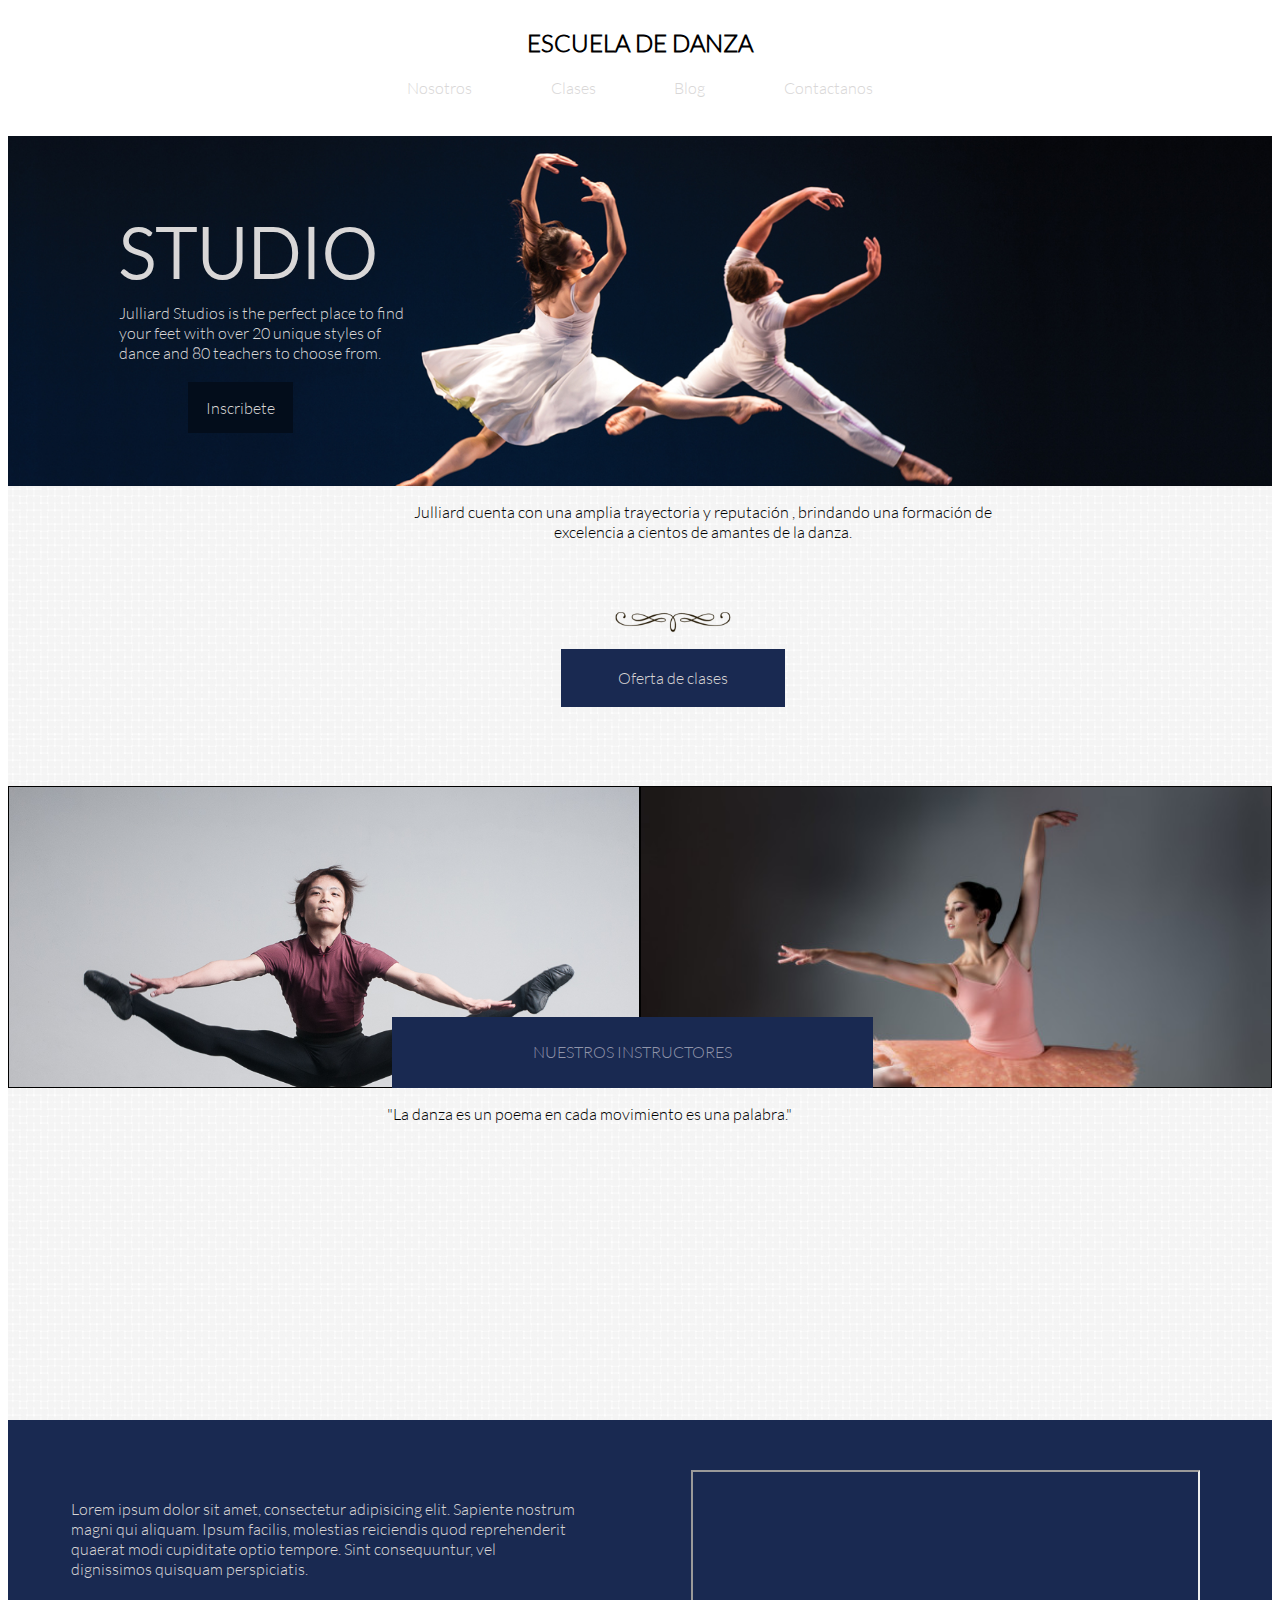
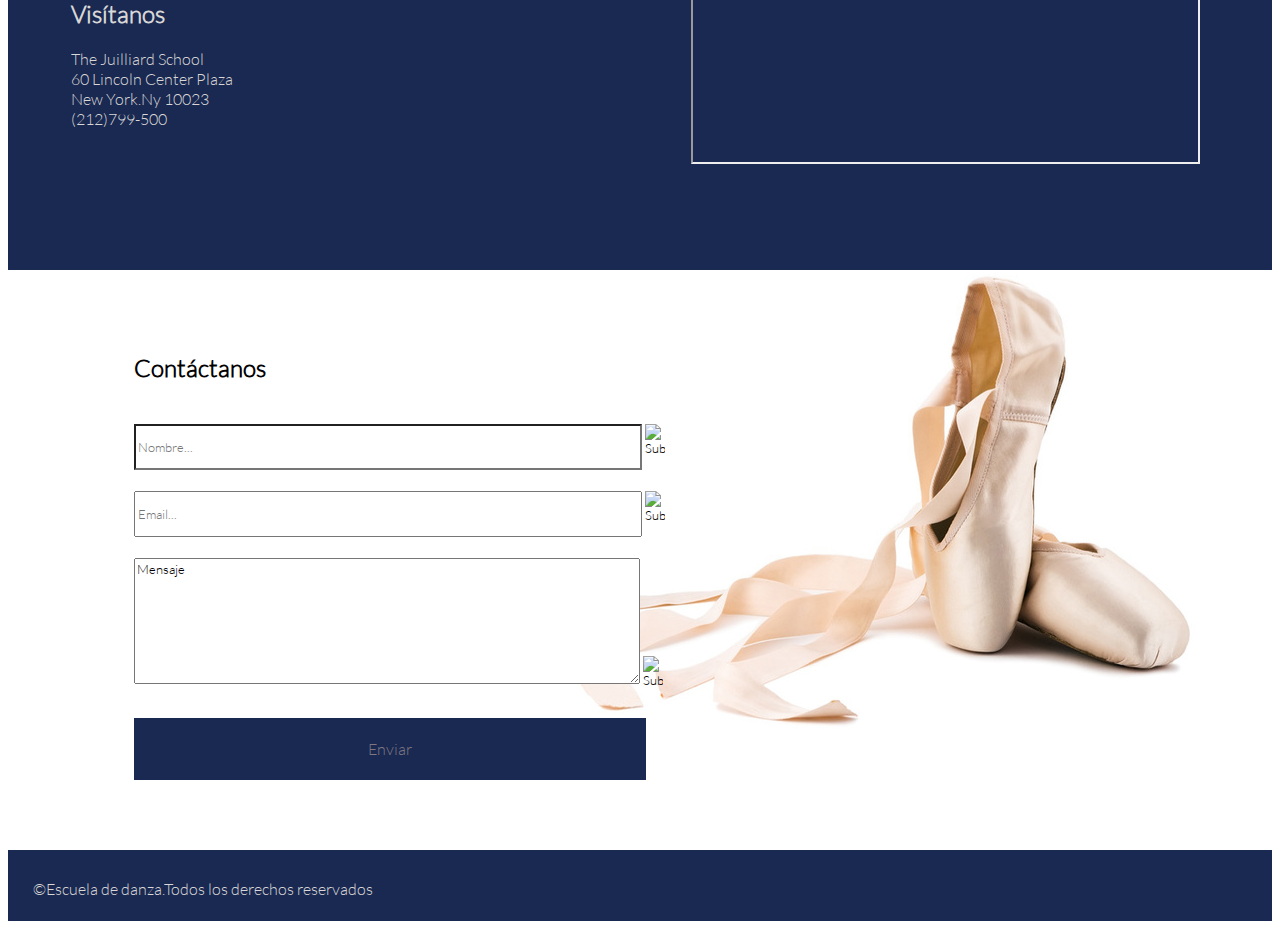
==== commit 447e0d42: "modificado" ====
--- a/index.html
+++ b/index.html
@@ -14,7 +14,7 @@
 		<nav class="container-fluid">
 			<div class="row">
 				<div class="gr-12 align">
-					<h1>ESCUELA DE DANZA</h1>
+					<h2>ESCUELA DE DANZA</h2>
 				</div>
 				<div class="gr-12 align">
 					<a href="#" class="margin">Nosotros</a>
@@ -85,32 +85,31 @@
 		</div>    
 	</div>
     <div>
-    	<div>
-    		<div class="row caja4">
-    		    <div class="gr-10">
-    			    <h2>Contáctanos</h2>
-    			    <div>
-    			    <div class="nombre">
-						<input  class="inp1 in" ype="text" placeholder="Nombre..." name="search-field" class="search" />
-						<input type="image" src="http://rexkirby.com/kirbyandson/images/name.svg" class="image_buscar">
-					</div>
-					 <div class="mail">
-						<input class="inp2 in" type="text" placeholder="Email..." name="search-field" class="search">
-						<input type="image" src="http://rexkirby.com/kirbyandson/images/email.svg" class="image_buscar">
-					</div>
-					<div class="mensaje">
-						<textarea  class="inp3 in" cols="50" rows="4" placeholder="Mensaje" class="search">Mensaje</textarea>
-						<input type="image" src="http://rexkirby.com/kirbyandson/images/comment.svg" class="image_buscar">
-					</div>
+        <div class="row caja4">
+    		 <div class="gr-10 contac">
+    			 <form>
+    			       <h2>Contáctanos</h2>
+    			       <div class="nombre">
+						   <input  class="inp1 in " ype="text" placeholder="Nombre..." name="search-field" class="search" />
+						   <input type="image" src="http://rexkirby.com/kirbyandson/images/name.svg" class="image_buscar">
+					    </div>
+					    <div class="mail">
+						    <input class="inp2 in" type="text" placeholder="Email..." name="search-field" class="search">
+						    <input type="image" src="http://rexkirby.com/kirbyandson/images/email.svg" class="image_buscar">
+					    </div>
+					    <div class="mensaje">
+						   <textarea  class="inp3 in" cols="50" rows="4" placeholder="Mensaje" class="search">Mensaje</textarea>
+						    <input type="image" src="http://rexkirby.com/kirbyandson/images/comment.svg" class="image_buscar">
+					    </div>
+    			        <div class="po2">
+    			            <a href="#" class="po3">Enviar</a>
+    			        </div>
+    			    </form>
     			</div>
-    			<a href="#">Enviar</a>
-    		</div>
-    	</div>
+    	    </div>
     </div>
 	<footer>
-		<div class="row">
-			<p class="gr-4"> &#169;Escuela de danza.Todos los derechos reservados</p>
-		</div>
+			<p > &#169;Escuela de danza.Todos los derechos reservados</p>
 	</footer>
 </body>
 </html>--- a/css/main.css
+++ b/css/main.css
@@ -1,3 +1,9 @@
+h1{
+	font-size: 70px;
+}
+nav{
+	margin-bottom: 3%;
+}
 .align{
 	text-align: center;
 }
@@ -28,19 +34,19 @@
 .caja4{
 	background-image: url(../img/shoes_!.jpg);
 	background-repeat: no-repeat;
-	background-position: right;
-	background-size: contain;
-	height: 350px;
+	background-position: 90% -5%;
+	height: 530px;
 }
 .ca{
 	background-image:url(../img/textura_2.jpg);
 }
+.contac{
+	margin-left: 10%;
+	margin-top: 5%;
+}
 .deco{
     width: 20%;
     margin-left: 35%;
-}
-h1{
-	font-size: 70px;
 }
 .boton{
 	padding: 5%;
@@ -64,7 +70,23 @@
 	margin-top: -71px;
 	padding: 2% 11% 2% 11%;
 	background-color: #192951;
-	color: #807783;
+	text-align: center;
+	color: #9195AA;
+}
+.po2{
+	padding: 2% 11% 2% 11%;
+	background-color: #192951;
+	text-align: center;
+	color: #9195AA;
+	margin-top: 30px;
+	color: #D9D7D7;
+	width: 280px;
+}
+.po3{
+    text-decoration: none;
+    color: #807783;
+    padding: 2% 11% 2% 11%;
+	background-color: #192951;
 }
 .ima{
 	background-image: url(../img/instructor_4.jpg);
@@ -107,17 +129,18 @@
 	margin-bottom: 0%;
 }
 .inp1{
-	height: 20px;
+	height: 40px;
+	background-image: url(http://rexkirby.com/kirbyandson/images/email.svg);
 }
 .inp2{
-	height: 20px;
+	height: 40px;
 }
 .inp3{
-	height: 90px;
+	height: 120px;
 }
 .in{
 	position: relative;
-	width: 400px;
+	width: 500px;
 	margin-top: 2%;
 }
 .image_buscar{
@@ -134,4 +157,11 @@
 	background: transparent;
 	outline: none;
 	bottom: 4px;
-	padding: 2px+	padding: 2px;
+}
+footer{
+	background-color:#192951; 
+	padding: 1% 0% 0.5% 2%;
+	margin-top: 4%;
+	color:#D9D7D7; 
+}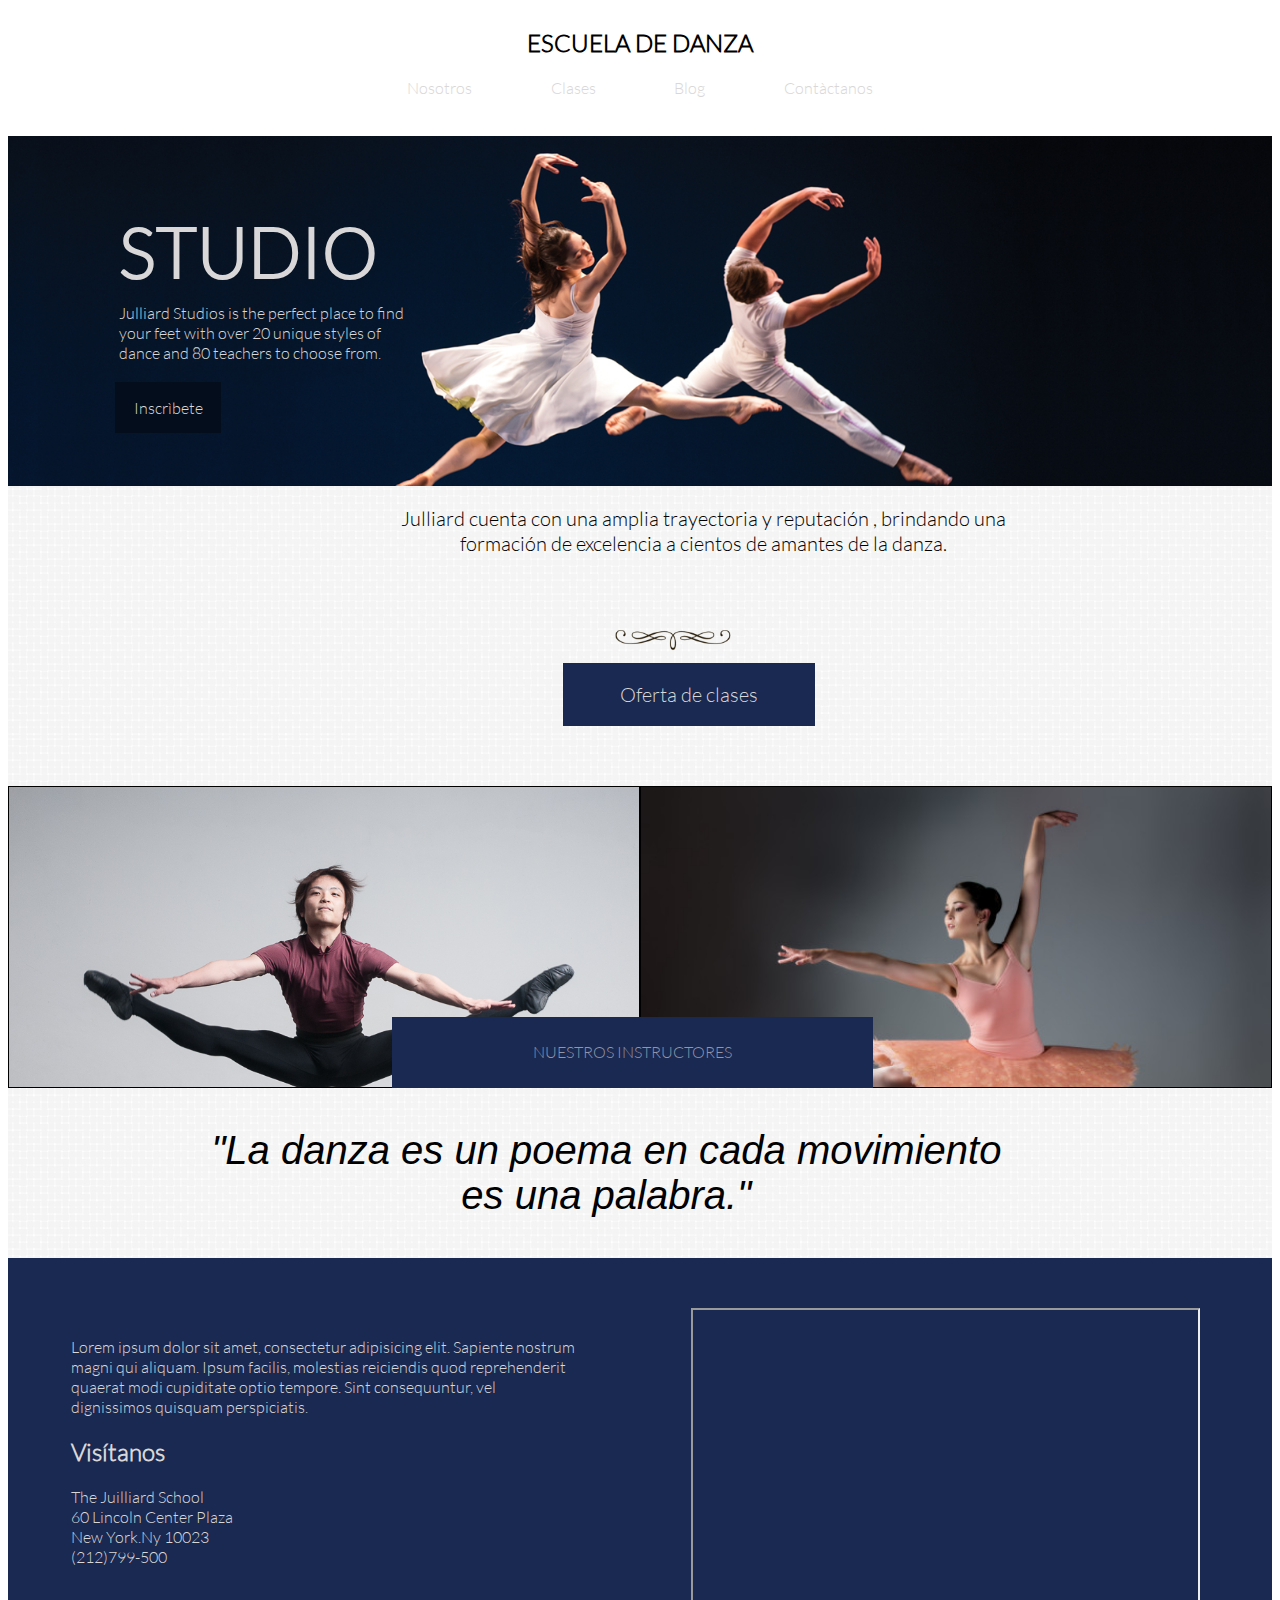
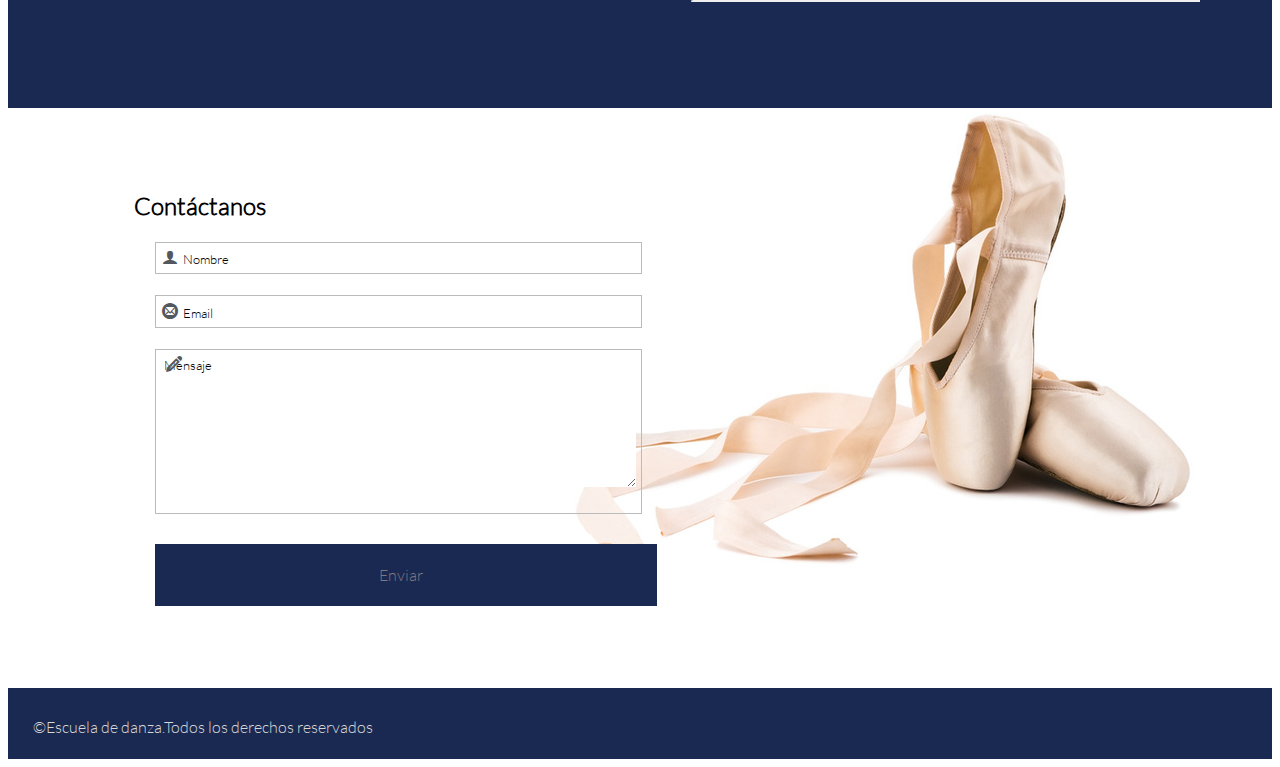
==== commit 2c6e7351: "mod html y form" ====
--- a/index.html
+++ b/index.html
@@ -6,6 +6,8 @@
 	<link rel='stylesheet' type='text/css' href='http://fonts.googleapis.com/css?family=Montserrat:400,700'>
 	<link rel="stylesheet" type="text/css" href="gridle-2.0.0/css/grid.css">
 	 <link rel="stylesheet" type="text/css" href="iimg/favicon.ico">
+	 <link rel="stylesheet" type="text/css" href="icomoon/style.css">
+	<link rel="stylesheet" type="text/css" href="icomoon/demo.css">
 	<link rel="stylesheet" type="text/css" href="css/main.css">
 	<link rel="stylesheet" type="text/css" href="css/utilities.css">
 </head>
@@ -13,14 +15,14 @@
 	<header>
 		<nav class="container-fluid">
 			<div class="row">
-				<div class="gr-12 align">
+				<div class="gr-12 align ">
 					<h2>ESCUELA DE DANZA</h2>
 				</div>
 				<div class="gr-12 align">
-					<a href="#" class="margin">Nosotros</a>
-					<a href="#" class="margin">Clases</a>
-					<a href="#" class="margin">Blog</a>
-					<a href="#" class="margin">Contactanos</a>
+					<a href="nosotros.html" class="margin">Nosotros</a>
+					<a href="clases.html" class="margin">Clases</a>
+					<a href="blog.html" class="margin">Blog</a>
+					<a href="#" class="margin">Contàctanos</a>
 				</div>
 			</div>
 		</nav>
@@ -34,7 +36,7 @@
 					   <p class="margin">Julliard Studios is the perfect place to find your feet with over 20 unique styles of dance and 80 teachers to choose from. </p>	
 			        </div>
 			       
-				    <a href="#" class="gr-4 margin boton ">Inscribete</a>
+				    <a href="#" class="gr-4 margin boton ">Inscrìbete</a>
 			    </div>
 			</div>   
 		</div>			
@@ -65,7 +67,7 @@
     </section>
     <div>
          <div class="row ca">
-				<p class="gr-8 caja2">"La danza es un poema en cada movimiento es una palabra."</p>
+				<p class="gr-8 caja3 align">"La danza es un poema en cada movimiento es una palabra."</p>
 			</div>
 		</div>
 	<div>
@@ -90,16 +92,20 @@
     			 <form>
     			       <h2>Contáctanos</h2>
     			       <div class="nombre">
-						   <input  class="inp1 in " ype="text" placeholder="Nombre..." name="search-field" class="search" />
-						   <input type="image" src="http://rexkirby.com/kirbyandson/images/name.svg" class="image_buscar">
+                            <i class="icon-user text-gray"></i>
+					        <input  style="border:none" type="text" value="Nombre" />
+					   </div>
+					   <div class="nombre">
+						    <i class="icon-mail4 text-gray"></i>
+					        <input style="border:none" type="text" value="Email" />
 					    </div>
-					    <div class="mail">
-						    <input class="inp2 in" type="text" placeholder="Email..." name="search-field" class="search">
-						    <input type="image" src="http://rexkirby.com/kirbyandson/images/email.svg" class="image_buscar">
-					    </div>
-					    <div class="mensaje">
-						   <textarea  class="inp3 in" cols="50" rows="4" placeholder="Mensaje" class="search">Mensaje</textarea>
-						    <input type="image" src="http://rexkirby.com/kirbyandson/images/comment.svg" class="image_buscar">
+					    <div>
+					        <div  class="mensaje">
+						      <i class="icon-pencil text-gray"></i>
+					        </div>
+					        <div class="nombre">
+						        <textarea style="border:none" name="textarea" rows="8" cols="65">Mensaje</textarea></p>
+				             </div>
 					    </div>
     			        <div class="po2">
     			            <a href="#" class="po3">Enviar</a>
--- a/icomoon/style.css
+++ b/icomoon/style.css
@@ -0,0 +1,36 @@
+@font-face {
+  font-family: 'icomoon';
+  src:  url('fonts/icomoon.eot?i2b6c2');
+  src:  url('fonts/icomoon.eot?i2b6c2#iefix') format('embedded-opentype'),
+    url('fonts/icomoon.ttf?i2b6c2') format('truetype'),
+    url('fonts/icomoon.woff?i2b6c2') format('woff'),
+    url('fonts/icomoon.svg?i2b6c2#icomoon') format('svg');
+  font-weight: normal;
+  font-style: normal;
+}
+
+[class^="icon-"], [class*=" icon-"] {
+  /* use !important to prevent issues with browser extensions that change fonts */
+  font-family: 'icomoon' !important;
+  speak: none;
+  font-style: normal;
+  font-weight: normal;
+  font-variant: normal;
+  text-transform: none;
+  line-height: 1;
+
+  /* Better Font Rendering =========== */
+  -webkit-font-smoothing: antialiased;
+  -moz-osx-font-smoothing: grayscale;
+}
+
+.icon-pencil:before {
+  content: "\e905";
+}
+.icon-user:before {
+  content: "\e971";
+}
+.icon-mail4:before {
+  content: "\ea86";
+}
+
--- a/css/main.css
+++ b/css/main.css
@@ -15,6 +15,11 @@
 .margin2{
 	color: #D9D7D7;
 }
+.margin3{
+	color: #333333;
+	text-decoration: none;
+
+}
 .back{
 	background-image: url(../img/dance_1.jpg);
 	margin-top: 1%;
@@ -30,6 +35,14 @@
 .caja2{
 	margin-left: 30%;
 	height:300px;
+	font-family: "Montserrat:400,700" ,sans-serif;
+	font-size: 20px;
+}
+.caja3{
+	font-size: 40px;
+	font-style: italic;
+	font-family: "Montserrat:400,700" ,sans-serif;
+	margin-left: 14%;
 }
 .caja4{
 	background-image: url(../img/shoes_!.jpg);
@@ -52,7 +65,7 @@
 	padding: 5%;
 	background-color: #030D1B;
 	text-align: center;
-	margin-left: 25%;
+	margin-left: 2%;
 }
 .boton2{
 	padding: 3% 9% 3% 9%;
@@ -74,13 +87,14 @@
 	color: #9195AA;
 }
 .po2{
-	padding: 2% 11% 2% 11%;
+	padding: 2% 11% 2% 10%;
 	background-color: #192951;
 	text-align: center;
 	color: #9195AA;
 	margin-top: 30px;
 	color: #D9D7D7;
 	width: 280px;
+	margin-left: 2%;
 }
 .po3{
     text-decoration: none;
@@ -128,40 +142,19 @@
 	margin-top: 0%;
 	margin-bottom: 0%;
 }
-.inp1{
-	height: 40px;
-	background-image: url(http://rexkirby.com/kirbyandson/images/email.svg);
-}
-.inp2{
-	height: 40px;
-}
-.inp3{
-	height: 120px;
-}
-.in{
-	position: relative;
-	width: 500px;
-	margin-top: 2%;
-}
-.image_buscar{
-	width: 2%;
-	width: 20px;
-	border: 0px;
-	position: relative;
-	top:1px;
-}
-input.search {
-	border: 0px;
-	width: 240px;
-	position: relative;
-	background: transparent;
-	outline: none;
-	bottom: 4px;
-	padding: 2px;
-}
 footer{
 	background-color:#192951; 
 	padding: 1% 0% 0.5% 2%;
 	margin-top: 4%;
 	color:#D9D7D7; 
-}+}
+.nombre{
+	border: solid 1px #bbb;
+	width: 45%;
+	margin: 2%;
+	padding: 0.5%;
+}
+.mensaje{
+	position: absolute;
+	margin: 0.5% 0 0 2.5%;
+}
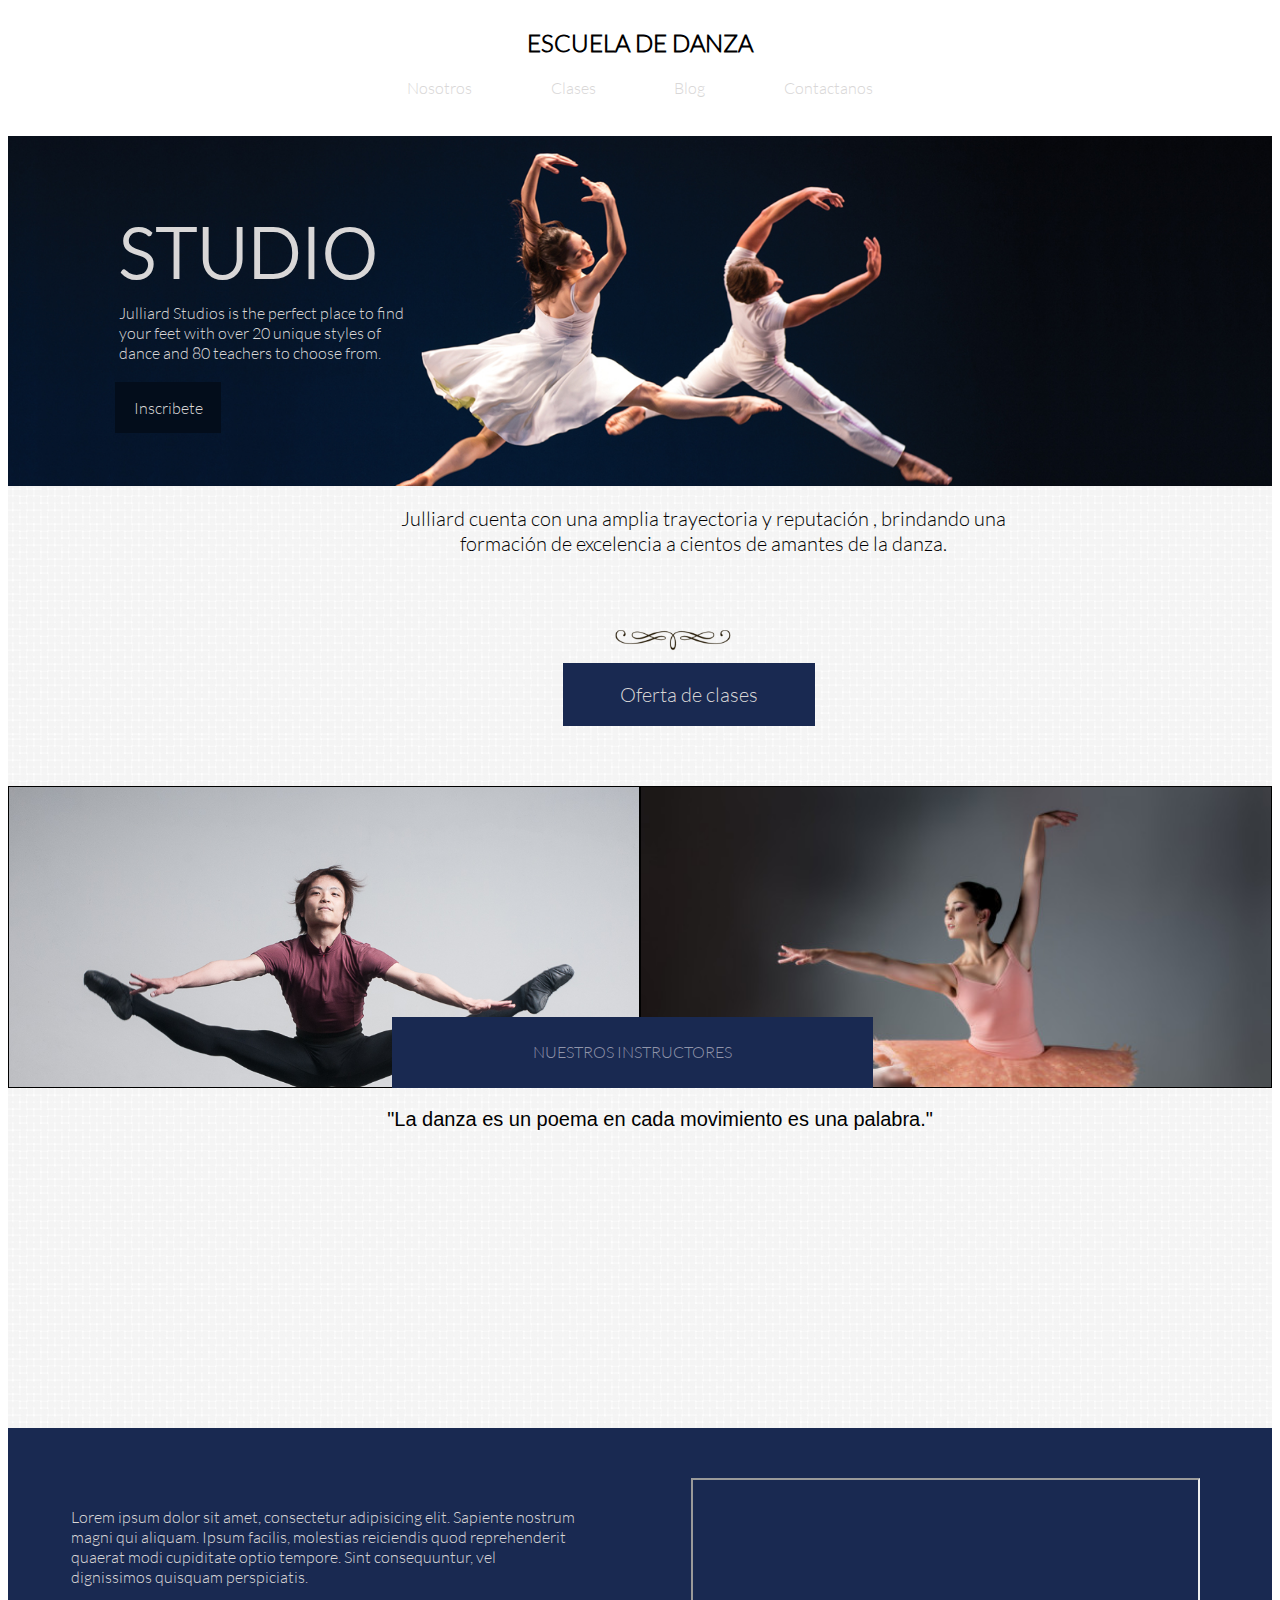
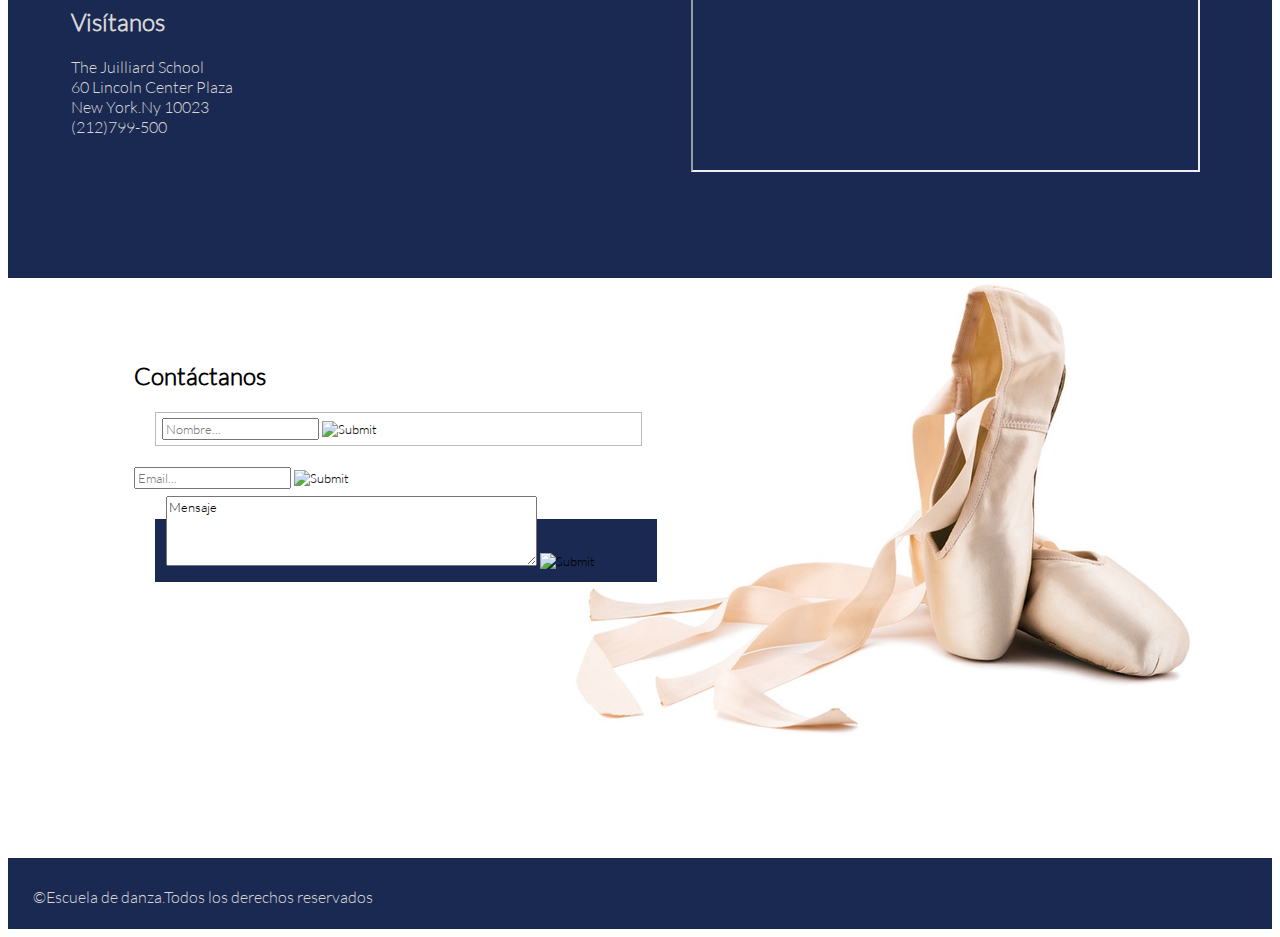
==== commit 68649e45: "new pull" ====
--- a/index.html
+++ b/index.html
@@ -6,8 +6,6 @@
 	<link rel='stylesheet' type='text/css' href='http://fonts.googleapis.com/css?family=Montserrat:400,700'>
 	<link rel="stylesheet" type="text/css" href="gridle-2.0.0/css/grid.css">
 	 <link rel="stylesheet" type="text/css" href="iimg/favicon.ico">
-	 <link rel="stylesheet" type="text/css" href="icomoon/style.css">
-	<link rel="stylesheet" type="text/css" href="icomoon/demo.css">
 	<link rel="stylesheet" type="text/css" href="css/main.css">
 	<link rel="stylesheet" type="text/css" href="css/utilities.css">
 </head>
@@ -15,14 +13,14 @@
 	<header>
 		<nav class="container-fluid">
 			<div class="row">
-				<div class="gr-12 align ">
-					<h2>ESCUELA DE DANZA</h2>
+				<div class="gr-12 align">
+					<a href="index.html"></a><h2>ESCUELA DE DANZA</h2></a>
 				</div>
 				<div class="gr-12 align">
 					<a href="nosotros.html" class="margin">Nosotros</a>
 					<a href="clases.html" class="margin">Clases</a>
 					<a href="blog.html" class="margin">Blog</a>
-					<a href="#" class="margin">Contàctanos</a>
+					<a href="#" class="margin">Contactanos</a>
 				</div>
 			</div>
 		</nav>
@@ -36,7 +34,7 @@
 					   <p class="margin">Julliard Studios is the perfect place to find your feet with over 20 unique styles of dance and 80 teachers to choose from. </p>	
 			        </div>
 			       
-				    <a href="#" class="gr-4 margin boton ">Inscrìbete</a>
+				    <a href="#" class="gr-4 margin boton ">Inscribete</a>
 			    </div>
 			</div>   
 		</div>			
@@ -67,7 +65,7 @@
     </section>
     <div>
          <div class="row ca">
-				<p class="gr-8 caja3 align">"La danza es un poema en cada movimiento es una palabra."</p>
+				<p class="gr-8 caja2">"La danza es un poema en cada movimiento es una palabra."</p>
 			</div>
 		</div>
 	<div>
@@ -92,20 +90,16 @@
     			 <form>
     			       <h2>Contáctanos</h2>
     			       <div class="nombre">
-                            <i class="icon-user text-gray"></i>
-					        <input  style="border:none" type="text" value="Nombre" />
-					   </div>
-					   <div class="nombre">
-						    <i class="icon-mail4 text-gray"></i>
-					        <input style="border:none" type="text" value="Email" />
+						   <input  class="inp1 in " ype="text" placeholder="Nombre..." name="search-field" class="search" />
+						   <input type="image" src="http://rexkirby.com/kirbyandson/images/name.svg" class="image_buscar">
 					    </div>
-					    <div>
-					        <div  class="mensaje">
-						      <i class="icon-pencil text-gray"></i>
-					        </div>
-					        <div class="nombre">
-						        <textarea style="border:none" name="textarea" rows="8" cols="65">Mensaje</textarea></p>
-				             </div>
+					    <div class="mail">
+						    <input class="inp2 in" type="text" placeholder="Email..." name="search-field" class="search">
+						    <input type="image" src="http://rexkirby.com/kirbyandson/images/email.svg" class="image_buscar">
+					    </div>
+					    <div class="mensaje">
+						   <textarea  class="inp3 in" cols="50" rows="4" placeholder="Mensaje" class="search">Mensaje</textarea>
+						    <input type="image" src="http://rexkirby.com/kirbyandson/images/comment.svg" class="image_buscar">
 					    </div>
     			        <div class="po2">
     			            <a href="#" class="po3">Enviar</a>
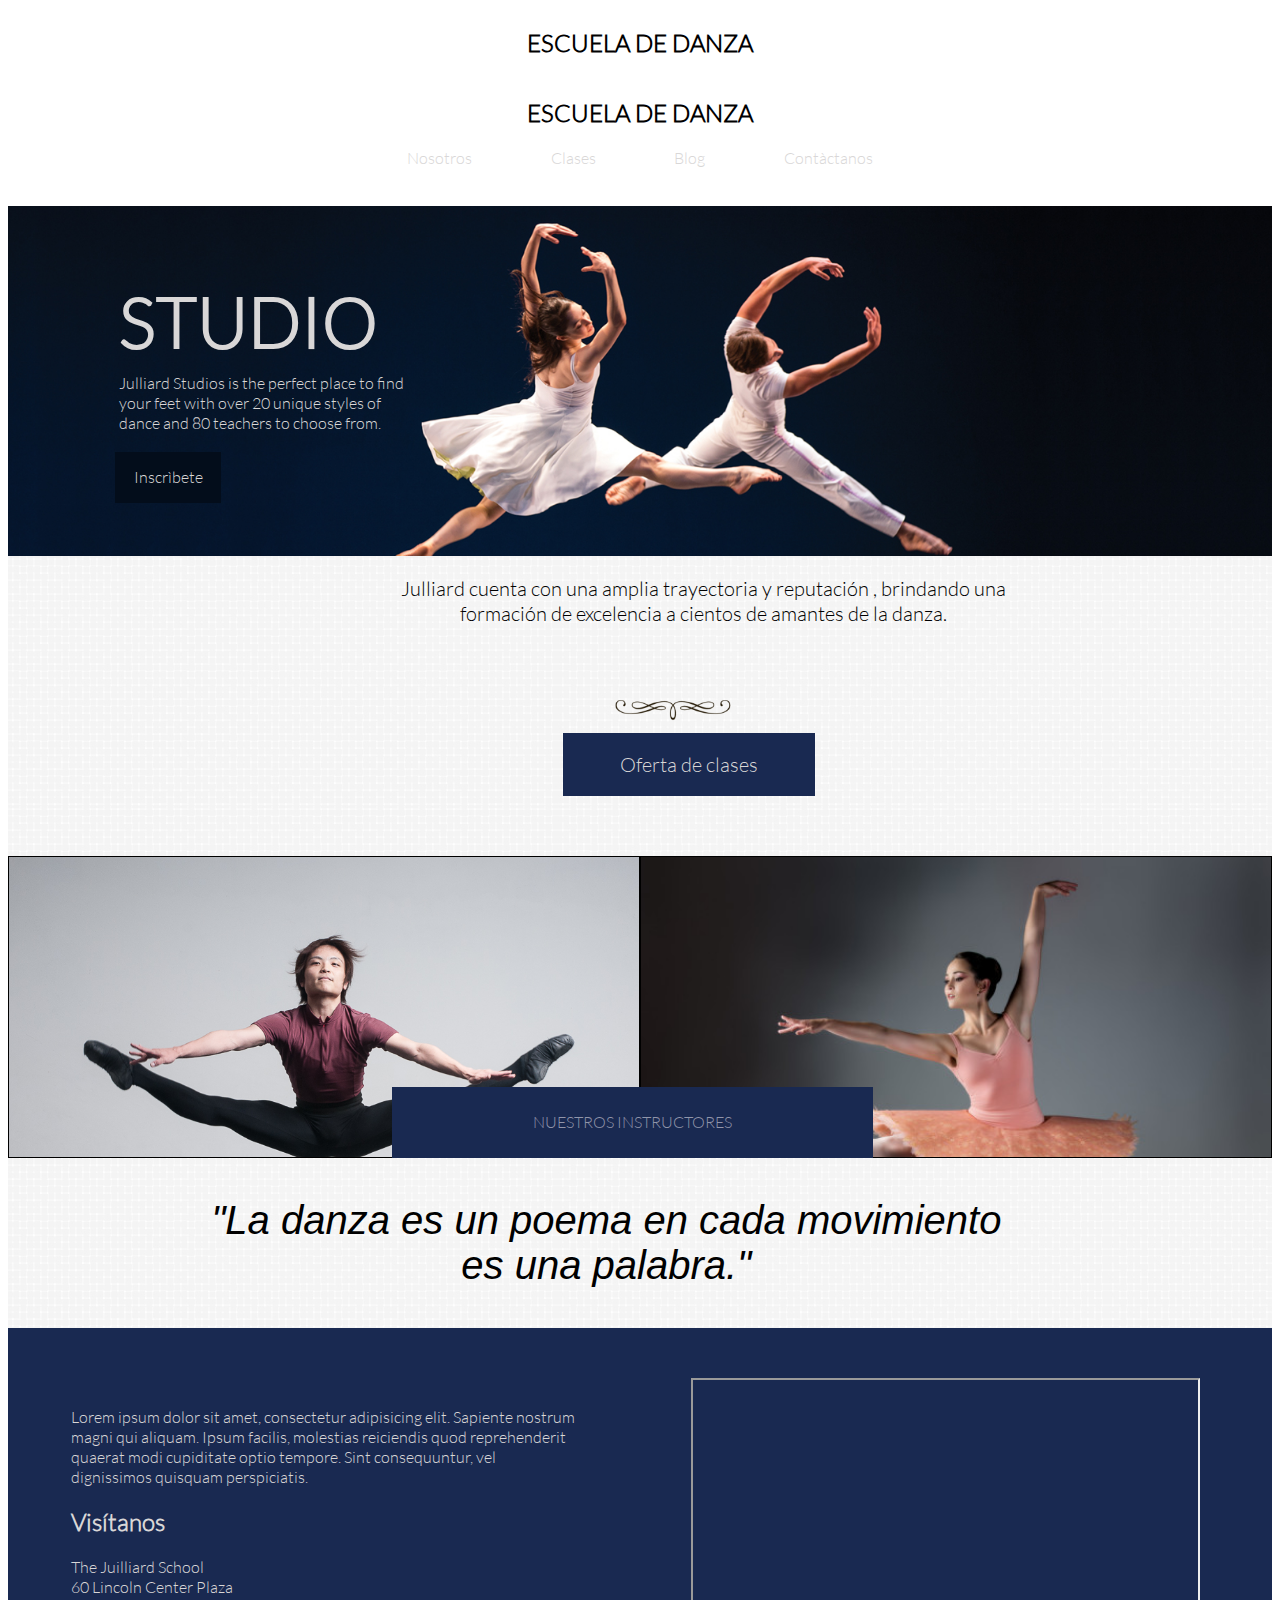
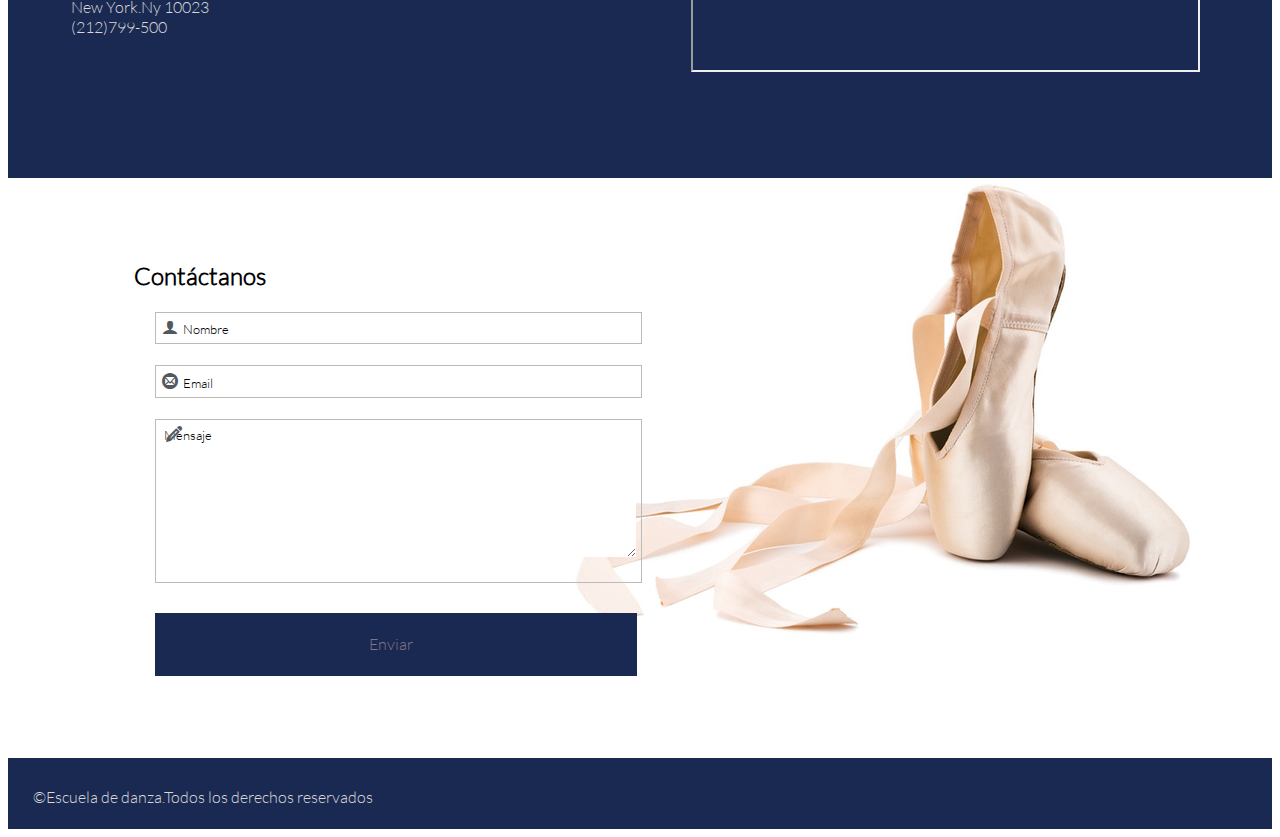
==== commit 63d66e48: "mod form" ====
--- a/index.html
+++ b/index.html
@@ -6,6 +6,8 @@
 	<link rel='stylesheet' type='text/css' href='http://fonts.googleapis.com/css?family=Montserrat:400,700'>
 	<link rel="stylesheet" type="text/css" href="gridle-2.0.0/css/grid.css">
 	 <link rel="stylesheet" type="text/css" href="iimg/favicon.ico">
+	 <link rel="stylesheet" type="text/css" href="icomoon/style.css">
+	<link rel="stylesheet" type="text/css" href="icomoon/demo.css">
 	<link rel="stylesheet" type="text/css" href="css/main.css">
 	<link rel="stylesheet" type="text/css" href="css/utilities.css">
 </head>
@@ -15,12 +17,14 @@
 			<div class="row">
 				<div class="gr-12 align">
 					<a href="index.html"></a><h2>ESCUELA DE DANZA</h2></a>
+				<div class="gr-12 align ">
+					<h2>ESCUELA DE DANZA</h2>
 				</div>
 				<div class="gr-12 align">
 					<a href="nosotros.html" class="margin">Nosotros</a>
 					<a href="clases.html" class="margin">Clases</a>
 					<a href="blog.html" class="margin">Blog</a>
-					<a href="#" class="margin">Contactanos</a>
+					<a href="#" class="margin">Contàctanos</a>
 				</div>
 			</div>
 		</nav>
@@ -34,7 +38,7 @@
 					   <p class="margin">Julliard Studios is the perfect place to find your feet with over 20 unique styles of dance and 80 teachers to choose from. </p>	
 			        </div>
 			       
-				    <a href="#" class="gr-4 margin boton ">Inscribete</a>
+				    <a href="#" class="gr-4 margin boton ">Inscrìbete</a>
 			    </div>
 			</div>   
 		</div>			
@@ -65,7 +69,7 @@
     </section>
     <div>
          <div class="row ca">
-				<p class="gr-8 caja2">"La danza es un poema en cada movimiento es una palabra."</p>
+				<p class="gr-8 caja3 align">"La danza es un poema en cada movimiento es una palabra."</p>
 			</div>
 		</div>
 	<div>
@@ -90,16 +94,20 @@
     			 <form>
     			       <h2>Contáctanos</h2>
     			       <div class="nombre">
-						   <input  class="inp1 in " ype="text" placeholder="Nombre..." name="search-field" class="search" />
-						   <input type="image" src="http://rexkirby.com/kirbyandson/images/name.svg" class="image_buscar">
+                            <i class="icon-user text-gray"></i>
+					        <input  style="border:none" type="text" value="Nombre" />
+					   </div>
+					   <div class="nombre">
+						    <i class="icon-mail4 text-gray"></i>
+					        <input style="border:none" type="text" value="Email" />
 					    </div>
-					    <div class="mail">
-						    <input class="inp2 in" type="text" placeholder="Email..." name="search-field" class="search">
-						    <input type="image" src="http://rexkirby.com/kirbyandson/images/email.svg" class="image_buscar">
-					    </div>
-					    <div class="mensaje">
-						   <textarea  class="inp3 in" cols="50" rows="4" placeholder="Mensaje" class="search">Mensaje</textarea>
-						    <input type="image" src="http://rexkirby.com/kirbyandson/images/comment.svg" class="image_buscar">
+					    <div>
+					        <div  class="mensaje">
+						      <i class="icon-pencil text-gray"></i>
+					        </div>
+					        <div class="nombre">
+						        <textarea style="border:none" name="textarea" rows="8" cols="65">Mensaje</textarea></p>
+				             </div>
 					    </div>
     			        <div class="po2">
     			            <a href="#" class="po3">Enviar</a>
--- a/icomoon/style.css
+++ b/icomoon/style.css
@@ -0,0 +1,36 @@
+@font-face {
+  font-family: 'icomoon';
+  src:  url('fonts/icomoon.eot?i2b6c2');
+  src:  url('fonts/icomoon.eot?i2b6c2#iefix') format('embedded-opentype'),
+    url('fonts/icomoon.ttf?i2b6c2') format('truetype'),
+    url('fonts/icomoon.woff?i2b6c2') format('woff'),
+    url('fonts/icomoon.svg?i2b6c2#icomoon') format('svg');
+  font-weight: normal;
+  font-style: normal;
+}
+
+[class^="icon-"], [class*=" icon-"] {
+  /* use !important to prevent issues with browser extensions that change fonts */
+  font-family: 'icomoon' !important;
+  speak: none;
+  font-style: normal;
+  font-weight: normal;
+  font-variant: normal;
+  text-transform: none;
+  line-height: 1;
+
+  /* Better Font Rendering =========== */
+  -webkit-font-smoothing: antialiased;
+  -moz-osx-font-smoothing: grayscale;
+}
+
+.icon-pencil:before {
+  content: "\e905";
+}
+.icon-user:before {
+  content: "\e971";
+}
+.icon-mail4:before {
+  content: "\ea86";
+}
+
--- a/css/main.css
+++ b/css/main.css
@@ -93,7 +93,7 @@
 	color: #9195AA;
 	margin-top: 30px;
 	color: #D9D7D7;
-	width: 280px;
+	width: 260px;
 	margin-left: 2%;
 }
 .po3{
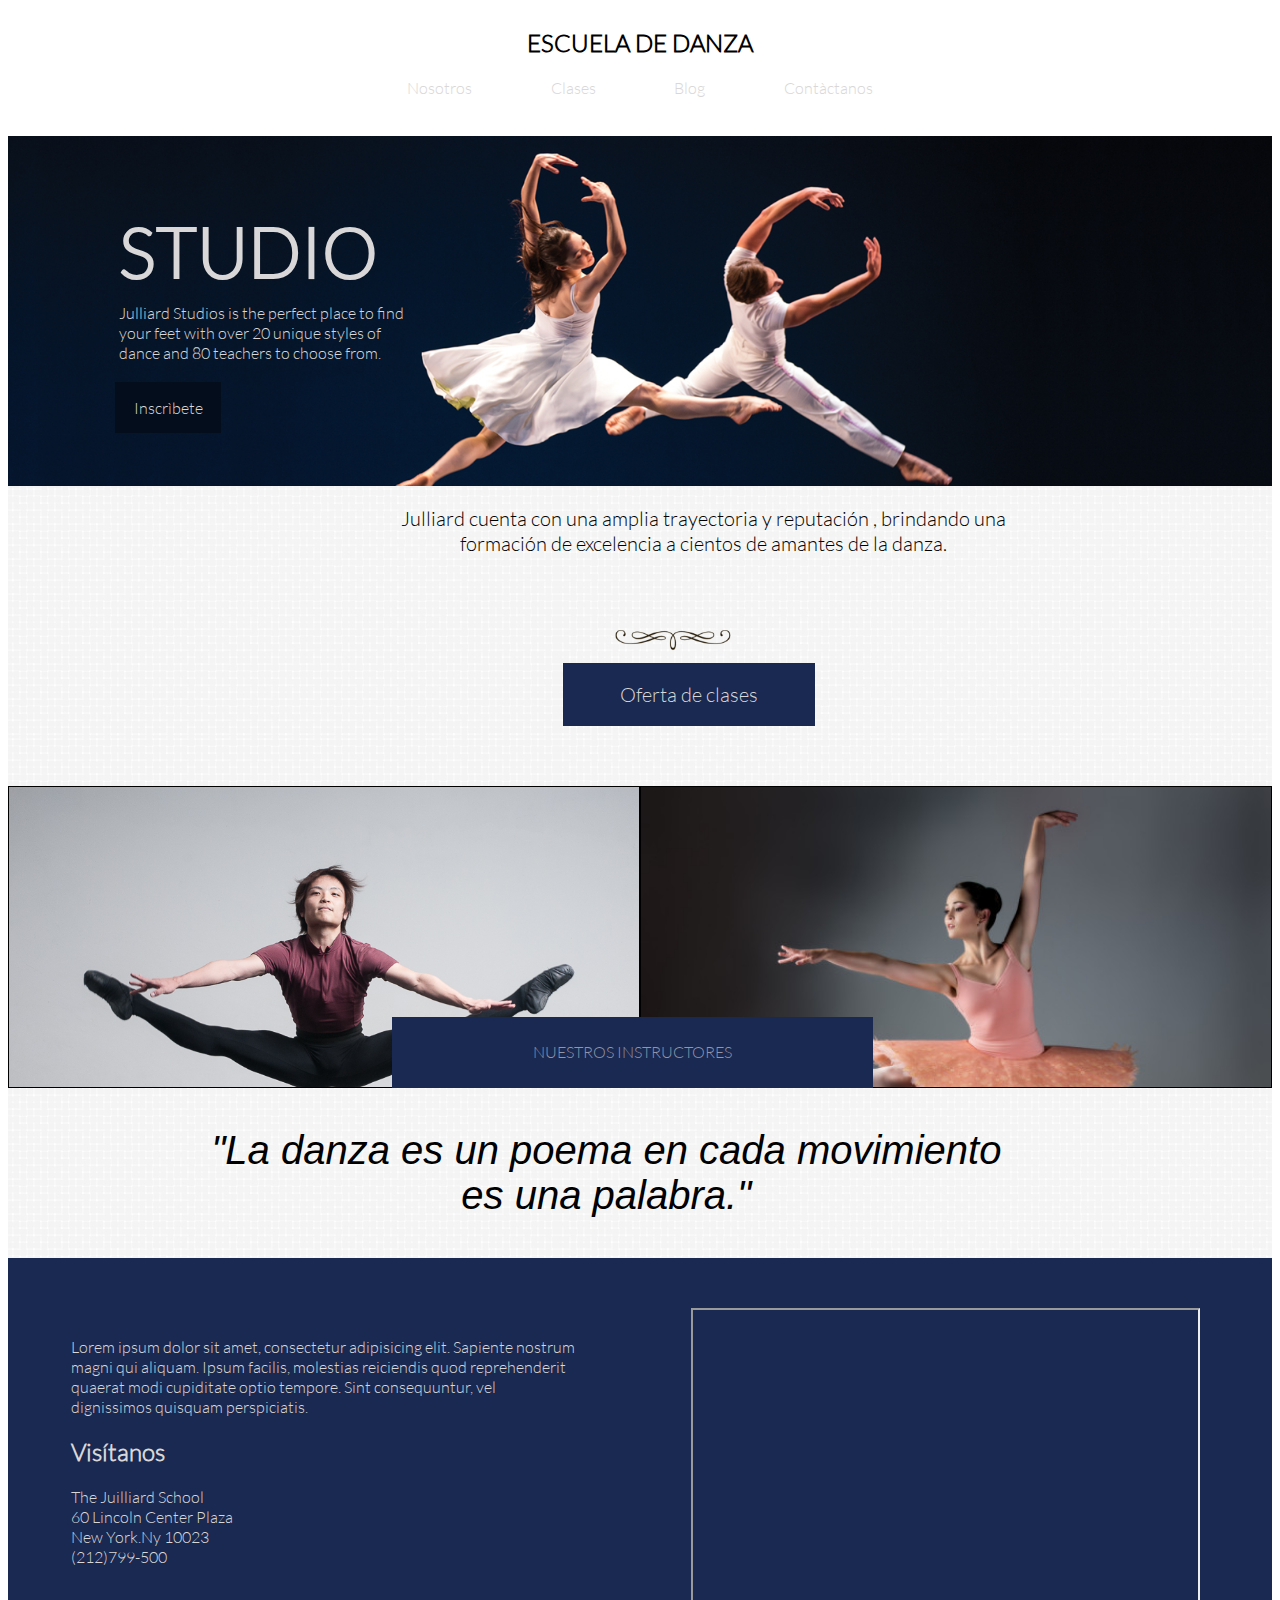
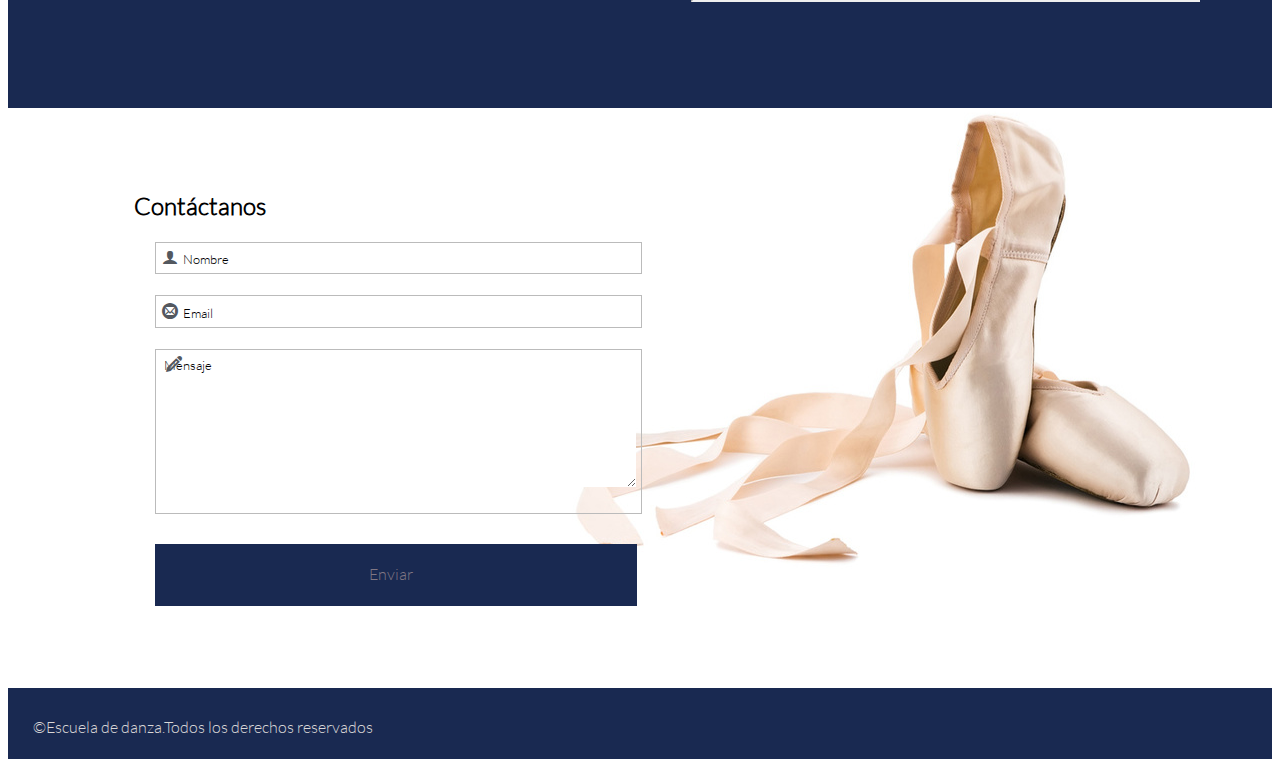
==== commit 63480d77: "mod title" ====
--- a/index.html
+++ b/index.html
@@ -17,9 +17,6 @@
 			<div class="row">
 				<div class="gr-12 align">
 					<a href="index.html"></a><h2>ESCUELA DE DANZA</h2></a>
-				<div class="gr-12 align ">
-					<h2>ESCUELA DE DANZA</h2>
-				</div>
 				<div class="gr-12 align">
 					<a href="nosotros.html" class="margin">Nosotros</a>
 					<a href="clases.html" class="margin">Clases</a>
